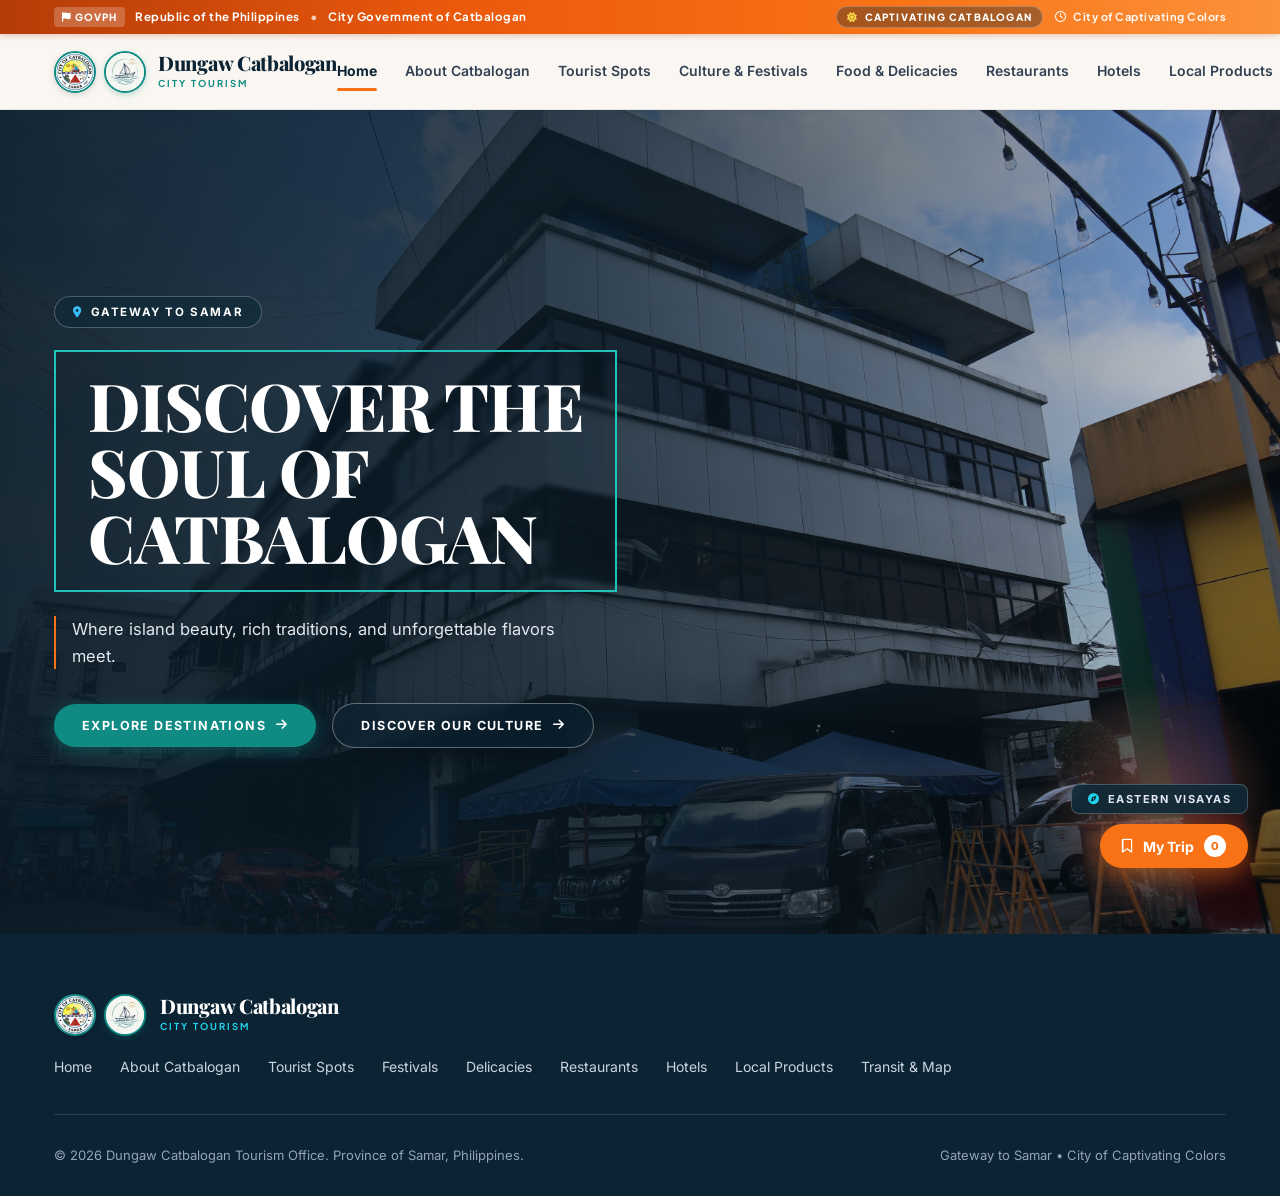
==== index.html @ e68e5f4c "Add vehicle terminals tracking, nearest transportation finder, and transport directory to transit ma" ====
<!DOCTYPE html>
<html lang="en">
<head>
  <meta charset="UTF-8">
  <meta name="viewport" content="width=device-width, initial-scale=1.0">
  <title>Dungaw Catbalogan - Gateway to Samar</title>
  <link rel="preconnect" href="https://fonts.googleapis.com">
  <link rel="preconnect" href="https://fonts.gstatic.com" crossorigin>
  <link href="https://fonts.googleapis.com/css2?family=Playfair+Display:wght@700;800;900&family=Plus+Jakarta+Sans:wght@400;500;600;700;800&family=Inter:wght@400;500;600;700&display=swap" rel="stylesheet">
  <link rel="stylesheet" href="https://cdnjs.cloudflare.com/ajax/libs/font-awesome/6.5.1/css/all.min.css">
  <link rel="stylesheet" href="css/style.css?v=62">
</head>
<body class="home">
    <!-- ========================================================
       0. OFFICIAL LGU TOP BRAND BAR (CAPTIVATING CATBALOGAN)
       ======================================================== -->
  <div class="gov-top-bar">
    <div class="gov-top-left">
      <span class="gov-badge-ph"><i class="fa-solid fa-flag"></i> GOVPH</span>
      <span>Republic of the Philippines</span>
      <span style="opacity: 0.7;">&bull;</span>
      <span>City Government of Catbalogan</span>
    </div>
    <div class="gov-top-right">
      <span class="gov-captivating-tag">
        <i class="fa-solid fa-sun" style="color: #fde047;"></i> Captivating Catbalogan
      </span>
      <span style="font-size: 11px; opacity: 0.95;">
        <i class="fa-regular fa-clock" style="margin-right: 4px;"></i> City of Captivating Colors
      </span>
    </div>
  </div>

  <!-- ========================================================
       1. HEADER WITH DUAL LOGOS
       ======================================================== -->
  <header class="site-header">
    <a href="#home" class="brand-logo-wrap">
      <div class="brand-logos-container">
        <img src="./images/official_logo.jpg" alt="Catbalogan Official Logo" class="brand-official-logo">
        <div class="brand-circle">
          <img src="./images/dungaw_logo.png" alt="Dungaw Catbalogan Logo">
        </div>
      </div>
      <div class="brand-text">
        <span class="brand-title">Dungaw Catbalogan</span>
        <span class="brand-sub">CITY TOURISM</span>
      </div>
    </a>

    <!-- Navigation Menu -->
    <nav class="site-nav" id="siteNav">
      <a href="index.html" class="active">Home</a>
      <a href="about.html">About Catbalogan</a>
      <a href="spots.html">Tourist Spots</a>
      <a href="culture.html">Culture &amp; Festivals</a>
      <a href="food.html">Food &amp; Delicacies</a>
      <a href="restaurants.html">Restaurants</a>
      <a href="hotels.html">Hotels</a>
      <a href="products.html">Local Products</a>
      <a href="transit.html">Transit &amp; Map</a>
    </nav>

    <button class="menu-toggle-btn" id="menuToggleBtn" aria-label="Toggle navigation menu" onclick="toggleMobileNav()">
      <i class="fa-solid fa-bars" id="menuToggleIcon"></i>
      <span class="menu-toggle-label" id="menuToggleText">NAV MENU</span>
    </button>
  </header>

  <!-- ========================================================
       2. HERO SECTION
       ======================================================== -->
  <section id="home" class="hero-section">
    <div class="hero-overlay"></div>

    <div class="hero-content">
      <div class="hero-pill-badge">
        <i class="fa-solid fa-location-dot"></i>
        <span>GATEWAY TO SAMAR</span>
      </div>

      <div class="hero-title-box">
        <h1 class="hero-title">
          DISCOVER THE<br>
          SOUL OF<br>
          CATBALOGAN
        </h1>
      </div>

      <p class="hero-subtitle">
        Where island beauty, rich traditions, and unforgettable flavors meet.
      </p>

      <div class="hero-actions">
        <button class="btn-explore" onclick="exploreCatbalogan()">
          EXPLORE DESTINATIONS <i class="fa-solid fa-arrow-right"></i>
        </button>
        <button class="btn-meet" onclick="discoverCulture()">
          DISCOVER OUR CULTURE <i class="fa-solid fa-arrow-right"></i>
        </button>
      </div>
    </div>
  </section>

  <div class="hero-floating-right">
    <button class="badge-eastern-visayas" onclick="openRegionModal()" title="View location &amp; travel guide">
      <i class="fa-solid fa-compass" style="color: var(--teal-light);"></i> EASTERN VISAYAS
    </button>
    <button class="btn-my-trip" onclick="toggleTripDrawer()">
      <i class="fa-regular fa-bookmark"></i>
      <span>My Trip</span>
      <span class="badge-trip-count" id="tripCountBadge">0</span>
    </button>
  </div>

  <!-- ========================================================
       9. FOOTER
       ======================================================== -->
  <footer class="site-footer">
    <div class="footer-top">
      <div class="footer-brand">
        <div class="brand-logos-container">
          <img src="./images/official_logo.jpg" alt="Catbalogan Official Logo" class="brand-official-logo">
          <div class="brand-circle">
            <img src="./images/dungaw_logo.png" alt="Dungaw Catbalogan Logo">
          </div>
        </div>
        <div class="brand-text">
          <span class="brand-title">Dungaw Catbalogan</span>
          <span class="brand-sub" style="color: #22d3ee;">CITY TOURISM</span>
        </div>
      </div>

      <div class="footer-links">
        <a href="index.html">Home</a>
        <a href="about.html">About Catbalogan</a>
        <a href="spots.html">Tourist Spots</a>
        <a href="culture.html">Festivals</a>
        <a href="food.html">Delicacies</a>
        <a href="restaurants.html">Restaurants</a>
        <a href="hotels.html">Hotels</a>
        <a href="products.html">Local Products</a>
        <a href="transit.html">Transit &amp; Map</a>
      </div>
    </div>

    <div class="footer-bottom">
      <p>&copy; 2026 Dungaw Catbalogan Tourism Office. Province of Samar, Philippines.</p>
      <p>Gateway to Samar &bull; City of Captivating Colors</p>
    </div>
  </footer>

    <!-- ========================================================
       10. INTERACTIVE "MY TRIP" DRAWER
       ======================================================== -->
  <div class="trip-drawer-backdrop" id="tripDrawerBackdrop" onclick="closeTripDrawerOnOutside(event)">
    <div class="trip-drawer" id="tripDrawer">
      <div class="drawer-header">
        <h3><i class="fa-solid fa-bookmark" style="color: var(--teal-primary); margin-right: 8px;"></i>My Trip Planner</h3>
        <button class="drawer-close-btn" aria-label="Close drawer" onclick="toggleTripDrawer()">&times;</button>
      </div>
      <div class="drawer-body">
        <div class="drawer-list-header">
          <p style="font-size: 13.5px; color: #64748b;">Saved items for your Catbalogan trip:</p>
          <button type="button" class="btn-clear-all" id="clearTripsBtn" onclick="clearAllTrips()">Clear All</button>
        </div>
        <div id="savedTripList"></div>

        <form class="drawer-form" id="tripInquiryForm" onsubmit="event.preventDefault(); openOnScreenItinerary();">
          <div class="drawer-field">
            <label for="visitorName">Your Name / Group Name</label>
            <input type="text" id="visitorName" placeholder="e.g. Juan Dela Cruz &amp; Family">
          </div>
          <div class="drawer-field">
            <label for="visitDate">Preferred Travel Date</label>
            <input type="date" id="visitDate">
          </div>
        </form>
      </div>
      <div class="drawer-footer">
        <a href="transit.html" style="display: flex; align-items: center; justify-content: center; gap: 8px; width: 100%; padding: 11px; border-radius: 10px; background: #0f8b84; color: #fff; font-size: 13px; font-weight: 700; text-decoration: none; margin-bottom: 8px;">
          <i class="fa-solid fa-route"></i> Track Route &amp; Vehicles on Map
        </a>
        <button type="button" class="btn-submit-trip" onclick="openOnScreenItinerary()">
          <i class="fa-solid fa-receipt" style="margin-right: 6px;"></i> View &amp; Print My Itinerary
        </button>
      </div>
    </div>
  </div>

  <!-- ========================================================
       11. FESTIVAL SCHEDULE MODAL
       ======================================================== -->
  <div class="modal-backdrop" id="scheduleModal" onclick="if(event.target===this) toggleScheduleModal()">
    <div class="modal-card">
      <div class="drawer-header">
        <h3><i class="fa-solid fa-calendar-days" style="color: var(--teal-primary); margin-right: 8px;"></i>Manaragat Festival Highlights</h3>
        <button class="drawer-close-btn" aria-label="Close modal" onclick="toggleScheduleModal()">&times;</button>
      </div>
      <div class="drawer-body">
        <div class="schedule-item"><strong>Aug 1 &ndash; Aug 10</strong><span>Opening Parade &amp; Trade Fair</span></div>
        <div class="schedule-item"><strong>Aug 15 &ndash; Aug 20</strong><span>Fluvial Procession &amp; Samar Bay Regatta</span></div>
        <div class="schedule-item"><strong>Aug 23</strong><span>Manaragat Grand Street Dance &amp; Showdown</span></div>
        <div class="schedule-item"><strong>Aug 24</strong><span>Feast of St. Bartholomew &amp; Fireworks</span></div>
      </div>
      <div class="drawer-footer">
        <button type="button" class="btn-submit-trip" onclick="addToTrip('Manaragat Festival (August)'); toggleScheduleModal();">
          <i class="fa-solid fa-bookmark" style="margin-right: 6px;"></i> Add Festival to My Trip
        </button>
      </div>
    </div>
  </div>

  <!-- ========================================================
       12. UNIVERSAL DETAIL MODAL (SPOTS, ABOUT, FOOD, PRODUCTS, REGION)
       ======================================================== -->
  <div class="modal-backdrop" id="detailModal" onclick="if(event.target===this) closeDetailModal()">
    <div class="modal-card">
      <div class="drawer-header">
        <h3 id="detailModalTitle">Details</h3>
        <button class="drawer-close-btn" aria-label="Close modal" onclick="closeDetailModal()">&times;</button>
      </div>
      <img id="detailModalImg" class="modal-hero-img" src="" alt="" style="display: none;">
      <div class="drawer-body">
        <span id="detailModalTag" class="section-badge" style="margin-bottom: 6px;"></span>
        <p id="detailModalBody" style="font-size: 14.5px; color: #334155; line-height: 1.7;"></p>
        <div id="detailModalItems" class="modal-items-section" style="display: none;"></div>
        <div class="modal-meta-list" id="detailModalMeta"></div>
      </div>
      <div class="drawer-footer" id="detailModalFooter">
        <button type="button" class="btn-submit-trip" id="detailModalActionBtn"></button>
        <button type="button" class="btn-download-trip" id="detailModalTransitBtn" style="display: none; background: #0c2333; color: #fff;">
          <i class="fa-solid fa-route" style="color: #20c4b7;"></i> How to Ride &amp; Route Map
        </button>
        <button type="button" class="btn-download-trip" id="detailModalStreetViewBtn" style="display: none;">
          <i class="fa-solid fa-street-view" style="color: var(--teal-primary);"></i> Open 360&deg; Street View
        </button>
      </div>
    </div>
  </div>

  <!-- ========================================================
       13. INTERACTIVE MAP + STREET VIEW / 360 EXPLORER
       ======================================================== -->
  <div class="sv-modal" id="streetViewModal" role="dialog" aria-modal="true" aria-label="Map and Street View Explorer">
    <!-- Top Control Bar (Cleanly above map, never overlaps WordPress Admin Bar) -->
    <div class="sv-topbar">
      <div class="sv-topbar-info">
        <div class="sv-info-eyebrow">
          <i class="fa-solid fa-location-dot"></i>
          <span id="svCategoryLabel">CATBALOGAN MAP &amp; STREET VIEW</span>
          <span id="svStepLabel" style="color: #94a3b8;">1 / 11</span>
        </div>
        <div class="sv-info-title" id="svTitle">Catbalogan City</div>
        <div class="sv-info-sub" id="svSubtitle">Interactive Map &amp; Viewpoint Explorer</div>
      </div>

      <!-- View Mode Switcher -->
      <div class="sv-mode-tabs" role="tablist">
        <button type="button" class="sv-mode-btn active" data-mode="split" onclick="svSetMode('split')">
          <i class="fa-solid fa-table-columns"></i> Map + View
        </button>
        <button type="button" class="sv-mode-btn" data-mode="map" onclick="svSetMode('map')">
          <i class="fa-solid fa-map"></i> Map Only
        </button>
        <button type="button" class="sv-mode-btn" data-mode="street" onclick="svSetMode('street')">
          <i class="fa-solid fa-street-view"></i> Google Street View
        </button>
        <button type="button" class="sv-mode-btn" data-mode="photo" onclick="svSetMode('photo')">
          <i class="fa-solid fa-camera-rotate"></i> Photo 360&deg;
        </button>
      </div>

      <div class="sv-top-actions">
        <button type="button" class="sv-hud-btn" id="svMapLayerBtn" onclick="svToggleMapLayer()" title="Switch Road / Satellite">
          <i class="fa-solid fa-layer-group"></i> <span id="svMapLayerLabel">Satellite</span>
        </button>
        <a id="svGoogleMapsLink" href="https://www.google.com/maps/search/?api=1&query=Catbalogan+City+Samar" target="_blank" rel="noopener" class="sv-hud-btn">
          <i class="fa-solid fa-arrow-up-right-from-square" style="color: var(--teal-light);"></i> Open Maps
        </a>
        <button type="button" class="sv-close-btn" aria-label="Close Street View" onclick="closeStreetView()">&times;</button>
      </div>
    </div>

    <!-- Split Stage: Real Interactive Google Map + Interactive Street View / Photo 360 -->
    <div class="sv-stage" id="svStage">
      <!-- Left Pane: Real Google Map with Location Pin -->
      <div class="sv-map-pane">
        <div class="sv-map-badge">
          <i class="fa-solid fa-map-pin" style="color: var(--coral-accent);"></i>
          <span id="svMapPinLabel">Catbalogan Map Pin</span>
        </div>
        <iframe id="svMapFrame" class="sv-iframe" title="Catbalogan Interactive Map" loading="lazy" referrerpolicy="no-referrer-when-downgrade" allowfullscreen></iframe>
      </div>

      <!-- Right Pane: Google Street View OR Interactive Photo 360 -->
      <div class="sv-view-pane">
        <!-- Real Google Street View Embed -->
        <div class="sv-gsv-wrap" id="svGsvWrap">
          <iframe id="svGsvFrame" class="sv-iframe" title="Google Street View" loading="lazy" referrerpolicy="no-referrer-when-downgrade" allowfullscreen></iframe>
        </div>

        <!-- Photo 360 Pinch/Drag/Forward-Back Viewpoint Canvas -->
        <div class="sv-viewport" id="svViewport">
          <img id="svImage" class="sv-canvas-img" src="./images/hero.jpg" alt="Street View Scene">

          <div class="sv-hint-pill">
            <i class="fa-solid fa-hand-pointer"></i> Drag to look &bull; Pinch / scroll to zoom &bull; Forward / Go Back
          </div>

          <div class="sv-ground-nav">
            <div class="sv-road-row">
              <button type="button" class="sv-turn-btn" onclick="svPanBy(140, 0)" title="Turn Left">
                <i class="fa-solid fa-rotate-left"></i>
              </button>
              <button type="button" class="sv-chevron-btn" id="svForwardBtn" onclick="svMoveStep(1)">
                <i class="fa-solid fa-arrow-up"></i> Move Forward
              </button>
              <button type="button" class="sv-turn-btn" onclick="svPanBy(-140, 0)" title="Turn Right">
                <i class="fa-solid fa-rotate-right"></i>
              </button>
            </div>
            <button type="button" class="sv-chevron-btn" id="svBackBtn" onclick="svMoveStep(-1)" style="padding: 7px 16px; font-size: 12px;">
              <i class="fa-solid fa-arrow-down"></i> Go Back (Ha Luyo)
            </button>
          </div>

          <div class="sv-hud-right">
            <div class="sv-compass" onclick="svResetView()" title="Reset heading">
              <div class="sv-compass-needle" id="svCompassNeedle"></div>
            </div>
            <div class="sv-zoom-stack">
              <button type="button" class="sv-zoom-btn" onclick="svZoom(0.35)" title="Zoom In">+</button>
              <button type="button" class="sv-zoom-btn" onclick="svZoom(-0.35)" title="Zoom Out">&minus;</button>
            </div>
            <span class="sv-zoom-readout" id="svZoomReadout">1.0x</span>
          </div>
        </div>
      </div>
    </div>

    <!-- Bottom Connected Waypoint Strip -->
    <div class="sv-strip" id="svThumbStrip"></div>
  </div>

  <!-- Toast Notice -->
  <div class="toast-notice" id="toastNotice"></div>

  <!-- JAVASCRIPT LOGIC -->
  <script src="js/main.js?v=62"></script>
</body>
</html>
---- css/style.css ----
/* ==========================================================
       CSS VARIABLES & RESET (FIGMA EDITORIAL CREAM, TEAL & CORAL)
       ========================================================== */
:root {
  --navy-dark: #0c2333;
  --navy-deep: #081a26;
  --teal-primary: #0f8b84;
  --teal-hover: #0a726c;
  --teal-light: #22d3ee;
  --cyan-border: #20c4b7;
  --coral-accent: #f97316;
  --coral-hover: #ea580c;
  --orange-brand: #ff7800;
  --orange-gradient: linear-gradient(90deg, #b43c08 0%, #ea580c 35%, #f97316 70%, #fb923c 100%);
  --text-dark: #1e293b;
  --text-muted: #64748b;
  --text-light: #f1f5f9;
  --bg-white: #ffffff;
  --bg-cream: #faf7f2;
  --bg-cream-alt: #f3ede3;
  --font-serif: 'Playfair Display', Georgia, serif;
  --font-heading: 'Plus Jakarta Sans', system-ui, -apple-system, sans-serif;
  --font-body: 'Inter', system-ui, -apple-system, sans-serif;
}

* {
  box-sizing: border-box;
  margin: 0;
  padding: 0;
}

html {
  scroll-behavior: smooth;
}

body {
  font-family: var(--font-body);
  color: var(--text-dark);
  background-color: var(--bg-cream);
  line-height: 1.6;
  -webkit-font-smoothing: antialiased;
}

section[id] {
  scroll-margin-top: 76px;
}

a {
  text-decoration: none;
  color: inherit;
  transition: all 0.2s ease;
}

button {
  font-family: inherit;
  cursor: pointer;
  border: none;
  outline: none;
  transition: all 0.2s ease;
}

@keyframes fadeIn {
  from {
    opacity: 0;
  }

  to {
    opacity: 1;
  }
}

@keyframes slideInRight {
  from {
    transform: translateX(100%);
  }

  to {
    transform: translateX(0);
  }
}

/* ==========================================================
       0. OFFICIAL LGU GOVPH TOP BRAND BAR
       ========================================================== */
.gov-top-bar {
  background: linear-gradient(90deg, #b43c08 0%, #ea580c 35%, #f97316 70%, #fb923c 100%);
  color: #ffffff;
  padding: 6px 54px;
  display: flex;
  align-items: center;
  justify-content: space-between;
  font-family: var(--font-heading);
  font-size: 11.5px;
  font-weight: 700;
  letter-spacing: 0.5px;
  box-shadow: 0 2px 6px rgba(180, 60, 8, 0.25);
  position: relative;
  z-index: 1001;
}

.gov-top-left {
  display: flex;
  align-items: center;
  gap: 10px;
}

.gov-badge-ph {
  background: rgba(255, 255, 255, 0.22);
  padding: 2px 8px;
  border-radius: 4px;
  font-size: 10px;
  font-weight: 800;
  letter-spacing: 1px;
}

.gov-top-right {
  display: flex;
  align-items: center;
  gap: 12px;
}

.gov-captivating-tag {
  background: rgba(12, 35, 51, 0.35);
  border: 1px solid rgba(255, 255, 255, 0.25);
  padding: 2px 10px;
  border-radius: 20px;
  color: #fff;
  font-weight: 800;
  letter-spacing: 1.2px;
  font-size: 10px;
  text-transform: uppercase;
  display: inline-flex;
  align-items: center;
  gap: 6px;
}

@media (max-width: 768px) {
  .gov-top-bar {
    padding: 6px 16px;
    font-size: 10px;
  }

  .gov-top-right {
    display: none;
  }
}

/* ==========================================================
       1. NAVBAR
       ========================================================== */
.site-header {
  position: sticky;
  top: 0;
  z-index: 1000;
  background: rgba(250, 247, 242, 0.94);
  backdrop-filter: blur(12px);
  -webkit-backdrop-filter: blur(12px);
  height: 76px;
  display: flex;
  align-items: center;
  justify-content: space-between;
  padding: 0 54px;
  border-bottom: 1px solid rgba(12, 35, 51, 0.08);
  box-shadow: 0 1px 3px rgba(0, 0, 0, 0.04);
}

.brand-logo-wrap {
  display: flex;
  align-items: center;
  gap: 12px;
  flex-shrink: 0;
}

.brand-logos-container {
  display: flex;
  align-items: center;
  gap: 8px;
}

.brand-official-logo {
  width: 42px;
  height: 42px;
  border-radius: 50%;
  object-fit: cover;
  border: 2px solid var(--teal-primary);
  box-shadow: 0 2px 6px rgba(0, 0, 0, 0.15);
  background: #ffffff;
}

.brand-circle {
  width: 42px;
  height: 42px;
  border-radius: 50%;
  background: #f7f6f2;
  display: flex;
  align-items: center;
  justify-content: center;
  flex-shrink: 0;
  box-shadow: 0 2px 6px rgba(0, 135, 121, 0.25);
  border: 2px solid var(--teal-primary);
  overflow: hidden;
}

.brand-circle img,
.brand-circle svg {
  width: 100%;
  height: 100%;
  object-fit: cover;
  display: block;
}

.brand-text {
  display: flex;
  flex-direction: column;
}

.brand-title {
  font-family: var(--font-serif);
  font-size: 20px;
  font-weight: 800;
  color: var(--navy-dark);
  line-height: 1.1;
  letter-spacing: -0.3px;
  white-space: nowrap;
}

.brand-sub {
  font-family: var(--font-heading);
  font-size: 9.5px;
  font-weight: 700;
  color: var(--teal-primary);
  letter-spacing: 2px;
  text-transform: uppercase;
  margin-top: 2px;
  white-space: nowrap;
}

.site-nav {
  display: flex;
  align-items: center;
  gap: 28px;
}

.site-nav a {
  font-size: 14px;
  font-weight: 600;
  color: #334155;
  padding: 24px 0;
  position: relative;
  white-space: nowrap;
}

.site-nav a:hover {
  color: var(--coral-accent);
}

.site-nav a.active {
  color: var(--navy-dark);
  font-weight: 700;
}

.site-nav a.active::after {
  content: '';
  position: absolute;
  bottom: 16px;
  left: 0;
  right: 0;
  height: 2.5px;
  background: var(--coral-accent);
  border-radius: 2px;
}

body.admin-bar .site-header {
  top: 32px;
}

@media (max-width: 782px) {
  body.admin-bar .site-header {
    top: 46px;
  }
}

.menu-toggle-btn {
  display: none;
  background: rgba(255, 255, 255, 0.16);
  border: 1.5px solid rgba(255, 255, 255, 0.45);
  color: #ffffff;
  padding: 6px 12px;
  border-radius: 24px;
  font-size: 11.5px;
  font-weight: 800;
  letter-spacing: 0.04em;
  cursor: pointer;
  align-items: center;
  gap: 6px;
  transition: all 0.22s ease;
  backdrop-filter: blur(8px);
  -webkit-backdrop-filter: blur(8px);
  box-shadow: 0 2px 8px rgba(0, 0, 0, 0.15);
  user-select: none;
  flex-shrink: 0;
  white-space: nowrap;
}

.menu-toggle-btn:hover,
.menu-toggle-btn:focus-visible {
  background: var(--teal-primary, #0f8b84);
  border-color: var(--teal-primary, #0f8b84);
  color: #ffffff;
  transform: translateY(-1px);
}

.menu-toggle-btn i {
  font-size: 12.5px;
  line-height: 1;
  transition: transform 0.2s ease;
}

.menu-toggle-label {
  font-family: var(--font-heading, 'Plus Jakarta Sans', sans-serif);
  font-size: 10px;
  font-weight: 800;
  letter-spacing: 0.06em;
  text-transform: uppercase;
  display: inline-block;
  line-height: 1;
  white-space: nowrap;
}

/* Light header variations */
.site-header.scrolled .menu-toggle-btn,
body.subpage .site-header .menu-toggle-btn {
  background: #f1f5f9;
  border-color: #cbd5e1;
  color: #0c2333;
}

.site-header.scrolled .menu-toggle-btn:hover,
body.subpage .site-header .menu-toggle-btn:hover {
  background: var(--teal-primary, #0f8b84);
  border-color: var(--teal-primary, #0f8b84);
  color: #ffffff;
}

/* When mobile navigation is open */
.menu-toggle-btn.active {
  background: #ea580c !important;
  border-color: #ea580c !important;
  color: #ffffff !important;
}

/* ==========================================================
       2. HERO SECTION
       ========================================================== */
.hero-section {
  position: relative;
  min-height: calc(100vh - 76px);
  display: flex;
  align-items: center;
  background: #091a24 url('../images/city_hall.jpg') center 40%/cover no-repeat;
  overflow: hidden;
  padding: 60px 54px;
}

.hero-overlay {
  position: absolute;
  inset: 0;
  background: linear-gradient(90deg,
      rgba(8, 25, 36, 0.92) 0%,
      rgba(8, 25, 36, 0.76) 45%,
      rgba(8, 25, 36, 0.40) 80%,
      rgba(8, 25, 36, 0.20) 100%);
  z-index: 1;
}

.hero-content {
  position: relative;
  z-index: 2;
  max-width: 720px;
}

.hero-pill-badge {
  display: inline-flex;
  align-items: center;
  gap: 8px;
  background: rgba(14, 42, 56, 0.65);
  backdrop-filter: blur(8px);
  border: 1.2px solid rgba(255, 255, 255, 0.25);
  border-radius: 30px;
  padding: 6px 18px;
  color: #ffffff;
  font-size: 11.5px;
  font-weight: 700;
  letter-spacing: 1.6px;
  text-transform: uppercase;
  margin-bottom: 22px;
}

.hero-pill-badge i {
  font-size: 11px;
  color: #38bdf8;
}

.hero-title-box {
  border: 2px solid var(--cyan-border);
  padding: 20px 32px;
  display: inline-block;
  margin-bottom: 24px;
  background: rgba(8, 25, 36, 0.18);
  backdrop-filter: blur(2px);
}

.hero-title {
  font-family: var(--font-serif);
  font-size: 66px;
  font-weight: 800;
  color: #ffffff;
  line-height: 1.0;
  letter-spacing: -0.5px;
  text-transform: uppercase;
}

.hero-subtitle {
  font-size: 16.5px;
  color: #e2e8f0;
  max-width: 540px;
  line-height: 1.6;
  margin-bottom: 34px;
  border-left: 2.5px solid var(--coral-accent);
  padding-left: 16px;
}

.hero-actions {
  display: flex;
  align-items: center;
  gap: 16px;
  flex-wrap: wrap;
}

.btn-explore {
  background: var(--teal-primary);
  color: #ffffff;
  padding: 14px 28px;
  border-radius: 30px;
  font-size: 12.5px;
  font-weight: 700;
  letter-spacing: 1.4px;
  text-transform: uppercase;
  display: inline-flex;
  align-items: center;
  gap: 10px;
  box-shadow: 0 4px 16px rgba(15, 139, 132, 0.45);
}

.btn-explore:hover {
  background: var(--teal-hover);
  transform: translateY(-2px);
  box-shadow: 0 6px 20px rgba(15, 139, 132, 0.55);
}

.btn-meet {
  background: rgba(12, 35, 51, 0.55);
  backdrop-filter: blur(8px);
  border: 1.2px solid rgba(255, 255, 255, 0.35);
  color: #ffffff;
  padding: 14px 28px;
  border-radius: 30px;
  font-size: 12.5px;
  font-weight: 700;
  letter-spacing: 1.4px;
  text-transform: uppercase;
  display: inline-flex;
  align-items: center;
  gap: 10px;
  box-shadow: 0 4px 14px rgba(0, 0, 0, 0.2);
}

.btn-meet:hover {
  background: rgba(12, 35, 51, 0.85);
  border-color: #ffffff;
  transform: translateY(-2px);
}

.hero-floating-right {
  position: fixed;
  bottom: 32px;
  right: 32px;
  z-index: 900;
  display: flex;
  flex-direction: column;
  align-items: flex-end;
  gap: 10px;
}

.hero-floating-right::before {
  content: '';
  position: absolute;
  width: 240px;
  height: 240px;
  right: -30px;
  bottom: -50px;
  border-radius: 50%;
  background: radial-gradient(circle, rgba(229, 124, 103, 0.38) 0%, rgba(229, 124, 103, 0) 70%);
  pointer-events: none;
  z-index: -1;
}

.badge-eastern-visayas {
  background: rgba(14, 42, 56, 0.85);
  backdrop-filter: blur(8px);
  border: 1px solid rgba(255, 255, 255, 0.22);
  padding: 7px 16px;
  border-radius: 8px;
  color: #e2e8f0;
  font-size: 11px;
  font-weight: 700;
  letter-spacing: 1.5px;
  text-transform: uppercase;
  display: inline-flex;
  align-items: center;
  gap: 7px;
}

.badge-eastern-visayas:hover {
  background: rgba(14, 42, 56, 0.98);
  border-color: var(--teal-light);
  color: #ffffff;
}

.btn-my-trip {
  background: var(--coral-accent);
  color: #ffffff;
  padding: 11px 22px;
  border-radius: 30px;
  font-size: 14px;
  font-weight: 700;
  display: inline-flex;
  align-items: center;
  gap: 10px;
  box-shadow: 0 8px 24px rgba(249, 115, 22, 0.45);
}

.btn-my-trip:hover {
  background: var(--coral-hover);
  transform: translateY(-2px);
  box-shadow: 0 10px 28px rgba(234, 88, 12, 0.55);
}

.badge-trip-count {
  width: 22px;
  height: 22px;
  border-radius: 50%;
  background: #ffffff;
  color: var(--coral-accent);
  display: flex;
  align-items: center;
  justify-content: center;
  font-size: 11px;
  font-weight: 800;
}

/* ==========================================================
       3. SECTIONS CONTENT
       ========================================================== */
.content-section {
  padding: 90px 54px;
  max-width: 1280px;
  margin: 0 auto;
}

.section-band {
  background: var(--bg-cream-alt);
  width: 100%;
}

.section-badge {
  display: inline-block;
  font-size: 11px;
  font-weight: 800;
  color: var(--coral-accent);
  letter-spacing: 2px;
  text-transform: uppercase;
  margin-bottom: 8px;
}

.section-title {
  font-family: var(--font-serif);
  font-size: 40px;
  font-weight: 800;
  color: var(--navy-dark);
  letter-spacing: -0.5px;
  line-height: 1.15;
  margin-bottom: 14px;
}

.section-subtitle {
  font-size: 16px;
  color: var(--text-muted);
  max-width: 680px;
  line-height: 1.6;
  margin-bottom: 40px;
}

.about-cards-grid {
  display: grid;
  grid-template-columns: repeat(3, 1fr);
  gap: 28px;
}

.feature-card {
  background: #ffffff;
  border: 1px solid #e2e8f0;
  border-radius: 16px;
  padding: 32px 28px;
  transition: all 0.25s ease;
  box-shadow: 0 1px 3px rgba(0, 0, 0, 0.04);
  display: flex;
  flex-direction: column;
  justify-content: space-between;
}

.feature-card:hover {
  transform: translateY(-4px);
  box-shadow: 0 12px 28px rgba(0, 0, 0, 0.08);
  border-color: var(--teal-primary);
}

.feature-icon-box {
  width: 52px;
  height: 52px;
  border-radius: 12px;
  background: #e6f6f4;
  color: var(--teal-primary);
  display: flex;
  align-items: center;
  justify-content: center;
  font-size: 22px;
  margin-bottom: 20px;
}

.feature-card h3 {
  font-family: var(--font-heading);
  font-size: 20px;
  font-weight: 700;
  color: var(--navy-dark);
  margin-bottom: 12px;
}

.feature-card p {
  font-size: 14px;
  color: var(--text-muted);
  line-height: 1.6;
  margin-bottom: 20px;
}

.btn-card-link {
  background: transparent;
  color: var(--teal-primary);
  font-size: 13.5px;
  font-weight: 700;
  display: inline-flex;
  align-items: center;
  gap: 7px;
  padding: 0;
  width: fit-content;
}

.btn-card-link:hover {
  color: var(--navy-dark);
  gap: 10px;
}

/* Spots Filter & Search Toolbar */
.spots-toolbar {
  display: flex;
  align-items: center;
  justify-content: space-between;
  flex-wrap: wrap;
  gap: 16px;
  margin-bottom: 36px;
}

.spots-filter-bar {
  display: flex;
  gap: 10px;
  flex-wrap: wrap;
}

.filter-btn {
  padding: 8px 20px;
  border-radius: 30px;
  font-size: 13.5px;
  font-weight: 600;
  border: 1.5px solid #cbd5e1;
  background: #ffffff;
  color: #475569;
}

.filter-btn.active,
.filter-btn:hover {
  background: var(--teal-primary);
  color: #ffffff;
  border-color: var(--teal-primary);
}

.spots-search-wrap {
  position: relative;
  width: 260px;
  max-width: 100%;
}

.spots-search-wrap i {
  position: absolute;
  left: 14px;
  top: 50%;
  transform: translateY(-50%);
  color: #94a3b8;
  font-size: 13px;
}

.spots-search-input {
  width: 100%;
  padding: 9px 14px 9px 38px;
  border: 1.5px solid #cbd5e1;
  border-radius: 30px;
  font-family: inherit;
  font-size: 13.5px;
  background: #ffffff;
  outline: none;
}

.spots-search-input:focus {
  border-color: var(--teal-primary);
}

.spots-grid {
  display: grid;
  grid-template-columns: repeat(3, 1fr);
  gap: 28px;
}

.spot-card {
  background: #ffffff;
  border-radius: 14px;
  overflow: hidden;
  border: 1px solid #e2e8f0;
  box-shadow: 0 1px 3px rgba(0, 0, 0, 0.04);
  transition: all 0.25s ease;
  display: flex;
  flex-direction: column;
}

.spot-card:hover {
  transform: translateY(-4px);
  box-shadow: 0 12px 28px rgba(0, 0, 0, 0.08);
}

.spot-img-wrap {
  height: 210px;
  position: relative;
  overflow: hidden;
  background: #e2e8f0;
  cursor: pointer;
}

.spot-img-wrap img {
  width: 100%;
  height: 100%;
  object-fit: cover;
  transition: transform 0.4s ease;
  display: block;
}

.spot-card:hover .spot-img-wrap img {
  transform: scale(1.05);
}

.spot-tag {
  position: absolute;
  top: 14px;
  left: 14px;
  background: var(--teal-primary);
  color: #ffffff;
  padding: 4px 12px;
  border-radius: 14px;
  font-size: 11px;
  font-weight: 700;
}

.spot-body {
  padding: 22px;
  flex: 1;
  display: flex;
  flex-direction: column;
  justify-content: space-between;
}

.spot-title {
  font-family: var(--font-heading);
  font-size: 19px;
  font-weight: 800;
  color: var(--navy-dark);
  margin-bottom: 8px;
  cursor: pointer;
}

.spot-title:hover {
  color: var(--teal-primary);
}

.spot-loc-tag {
  font-size: 11.5px;
  font-weight: 700;
  color: #ea580c;
  display: inline-flex;
  align-items: center;
  gap: 5px;
  margin-bottom: 6px;
  letter-spacing: 0.1px;
}

.spot-desc {
  font-size: 13.5px;
  color: var(--text-muted);
  line-height: 1.6;
  margin-bottom: 20px;
}

.spot-actions {
  display: flex;
  align-items: center;
  justify-content: space-between;
  gap: 10px;
  flex-wrap: wrap;
}

.btn-add-trip {
  background: #f1f5f9;
  color: var(--navy-dark);
  border-radius: 20px;
  padding: 8px 16px;
  font-size: 12.5px;
  font-weight: 700;
  display: inline-flex;
  align-items: center;
  gap: 6px;
}

.btn-add-trip:hover,
.btn-add-trip.added {
  background: var(--teal-primary);
  color: #ffffff;
}

.btn-view-details {
  background: transparent;
  color: var(--teal-primary);
  font-size: 12.5px;
  font-weight: 700;
  padding: 6px 4px;
  display: inline-flex;
  align-items: center;
  gap: 5px;
}

.btn-view-details:hover {
  color: var(--navy-dark);
}

.btn-spot-360 {
  background: rgba(15, 139, 132, 0.08);
  color: var(--teal-primary);
  border: 1px solid rgba(15, 139, 132, 0.25);
  border-radius: 20px;
  padding: 7px 13px;
  font-size: 12px;
  font-weight: 700;
  display: inline-flex;
  align-items: center;
  gap: 5px;
  cursor: pointer;
  transition: all 0.2s ease;
}

.btn-spot-360:hover {
  background: var(--teal-primary);
  color: #ffffff;
  border-color: var(--teal-primary);
  transform: translateY(-1px);
}

.festival-banner {
  background: linear-gradient(135deg, var(--navy-dark) 0%, #0e3b4a 100%);
  border-radius: 20px;
  padding: 54px;
  color: #ffffff;
  display: grid;
  grid-template-columns: 1.2fr 1fr;
  gap: 40px;
  align-items: center;
}

.fest-tag {
  background: var(--coral-accent);
  color: #ffffff;
  font-size: 11px;
  font-weight: 800;
  padding: 5px 14px;
  border-radius: 20px;
  display: inline-block;
  margin-bottom: 14px;
  text-transform: uppercase;
  letter-spacing: 1px;
}

.fest-title {
  font-family: var(--font-serif);
  font-size: 38px;
  font-weight: 800;
  line-height: 1.15;
  margin-bottom: 14px;
}

.fest-desc {
  font-size: 15px;
  color: #cbd5e1;
  line-height: 1.7;
  margin-bottom: 24px;
}

.festival-img-frame {
  border-radius: 14px;
  overflow: hidden;
  box-shadow: 0 14px 30px rgba(0, 0, 0, 0.3);
  height: 300px;
  background: #0c2333;
}

.festival-img-frame img {
  width: 100%;
  height: 100%;
  object-fit: cover;
  display: block;
}

/* ==========================================================
   CATBALOGAN FESTIVALS & CELEBRATIONS CALENDAR GRID
   ========================================================== */
.festivals-intro {
  margin-bottom: 24px;
}

.festivals-grid {
  display: grid;
  grid-template-columns: repeat(3, 1fr);
  gap: 28px;
  margin-top: 28px;
}

.fest-card {
  background: #ffffff;
  border: 1px solid #e2e8f0;
  border-radius: 18px;
  overflow: hidden;
  display: flex;
  flex-direction: column;
  box-shadow: 0 4px 18px rgba(12, 35, 51, 0.05);
  transition: transform 0.25s ease, box-shadow 0.25s ease, border-color 0.25s ease;
}

.fest-card:hover {
  transform: translateY(-5px);
  box-shadow: 0 14px 30px rgba(12, 35, 51, 0.1);
  border-color: #cbd5e1;
}

.fest-card-media {
  position: relative;
  width: 100%;
  height: 230px;
  overflow: hidden;
  background: #0c2333;
}

.fest-card-media img {
  width: 100%;
  height: 100%;
  object-fit: cover;
  display: block;
  transition: transform 0.4s ease;
}

.fest-card:hover .fest-card-media img {
  transform: scale(1.05);
}

.fest-media-badge {
  position: absolute;
  bottom: 12px;
  left: 14px;
  background: rgba(15, 23, 42, 0.78);
  backdrop-filter: blur(6px);
  -webkit-backdrop-filter: blur(6px);
  color: #ffffff;
  font-size: 12px;
  font-weight: 700;
  padding: 5px 12px;
  border-radius: 20px;
  display: inline-flex;
  align-items: center;
  gap: 6px;
  box-shadow: 0 2px 8px rgba(0, 0, 0, 0.28);
  letter-spacing: 0.2px;
}

.fest-card-body {
  padding: 24px 22px 20px;
  display: flex;
  flex-direction: column;
  flex-grow: 1;
}

.fest-card-title {
  font-family: var(--font-heading);
  font-size: 21px;
  font-weight: 800;
  color: #0c2333;
  margin: 0 0 12px;
  line-height: 1.25;
  letter-spacing: -0.2px;
}

.fest-card-text {
  font-size: 13.5px;
  line-height: 1.65;
  color: #475569;
  margin: 0 0 20px;
  flex-grow: 1;
}

.fest-card-footer {
  display: flex;
  align-items: center;
  justify-content: space-between;
  gap: 10px;
  padding-top: 14px;
  border-top: 1px solid #f1f5f9;
  margin-top: auto;
}

.fest-card-date {
  display: inline-flex;
  align-items: center;
  gap: 6px;
  font-size: 12.5px;
  font-weight: 700;
  color: #ea580c;
}

.btn-fest-save {
  background: #f8fafc;
  border: 1px solid #e2e8f0;
  border-radius: 8px;
  padding: 6px 12px;
  font-size: 12px;
  font-weight: 700;
  color: #0f8b84;
  cursor: pointer;
  display: inline-flex;
  align-items: center;
  gap: 5px;
  transition: all 0.2s ease;
}

.btn-fest-save:hover {
  background: #0f8b84;
  color: #ffffff;
  border-color: #0f8b84;
}

@media (max-width: 1024px) {
  .festivals-grid {
    grid-template-columns: repeat(2, 1fr);
    gap: 22px;
  }
}

@media (max-width: 680px) {
  .festivals-grid {
    grid-template-columns: 1fr;
    gap: 20px;
  }
  .fest-card-media {
    height: 200px;
  }
}

/* ==========================================================
   FOOD & DELICACIES GRID & CARD STYLES
   ========================================================== */
.food-grid {
  display: grid;
  grid-template-columns: repeat(3, 1fr);
  gap: 26px;
  margin-top: 26px;
}

.food-card {
  background: #ffffff;
  border: 1px solid #e2e8f0;
  border-radius: 18px;
  overflow: hidden;
  transition: transform 0.25s ease, box-shadow 0.25s ease, border-color 0.25s ease;
  display: flex;
  flex-direction: column;
  box-shadow: 0 4px 18px rgba(12, 35, 51, 0.05);
}

.food-card:hover {
  transform: translateY(-4px);
  box-shadow: 0 14px 28px rgba(12, 35, 51, 0.09);
  border-color: #cbd5e1;
}

.food-img-wrap {
  position: relative;
  width: 100%;
  height: 210px;
  overflow: hidden;
  background: #0c2333;
  cursor: pointer;
}

.food-img {
  height: 100%;
  width: 100%;
  object-fit: cover;
  display: block;
  background: #e2e8f0;
  cursor: pointer;
  transition: transform 0.35s ease;
}

.food-card:hover .food-img {
  transform: scale(1.05);
}

.food-media-badge {
  position: absolute;
  bottom: 12px;
  left: 14px;
  background: rgba(15, 23, 42, 0.78);
  backdrop-filter: blur(6px);
  -webkit-backdrop-filter: blur(6px);
  color: #ffffff;
  font-size: 11.5px;
  font-weight: 700;
  padding: 4px 11px;
  border-radius: 20px;
  display: inline-flex;
  align-items: center;
  gap: 5px;
  box-shadow: 0 2px 6px rgba(0, 0, 0, 0.25);
}

.food-info {
  padding: 22px 20px 18px;
  flex: 1;
  display: flex;
  flex-direction: column;
  justify-content: space-between;
}

.food-name {
  font-family: var(--font-heading);
  font-size: 20px;
  font-weight: 800;
  color: var(--navy-dark);
  margin: 0 0 10px;
  line-height: 1.25;
  letter-spacing: -0.2px;
}

.food-desc {
  font-size: 13.5px;
  color: #475569;
  line-height: 1.62;
  margin: 0 0 18px;
  flex-grow: 1;
}

.food-footer {
  display: flex;
  align-items: center;
  justify-content: space-between;
  gap: 10px;
  padding-top: 14px;
  border-top: 1px solid #f1f5f9;
  margin-top: auto;
}

.food-pill-tag {
  display: inline-flex;
  align-items: center;
  gap: 6px;
  background: #fff7ed;
  color: #ea580c;
  border: 1px solid #ffedd5;
  padding: 4px 10px;
  border-radius: 20px;
  font-size: 12px;
  font-weight: 700;
}

.btn-food-save {
  background: #f8fafc;
  border: 1px solid #e2e8f0;
  border-radius: 8px;
  padding: 6px 12px;
  font-size: 12px;
  font-weight: 700;
  color: #0f8b84;
  cursor: pointer;
  display: inline-flex;
  align-items: center;
  gap: 5px;
  transition: all 0.2s ease;
}

.btn-food-save:hover {
  background: #0f8b84;
  color: #ffffff;
  border-color: #0f8b84;
}

@media (max-width: 1024px) {
  .food-grid {
    grid-template-columns: repeat(2, 1fr);
    gap: 20px;
  }
}

@media (max-width: 640px) {
  .food-grid {
    grid-template-columns: 1fr;
    gap: 18px;
  }
  .food-img-wrap {
    height: 190px;
  }
}

/* ========================================================
   DOT ACCREDITED RESTAURANTS SECTION
   ======================================================== */
.resto-section-wrap {
  padding: 64px 0 72px;
  background: #fbfbfd;
  border-top: 1px solid rgba(12, 35, 51, 0.06);
}

.resto-container {
  max-width: 1240px;
  margin: 0 auto;
  padding: 0 24px;
}

.resto-header-wrap {
  text-align: center;
  margin-bottom: 40px;
}

.resto-section-title {
  font-family: var(--font-heading);
  font-size: 30px;
  font-weight: 800;
  color: #ea580c;
  display: inline-flex;
  align-items: center;
  justify-content: center;
  gap: 12px;
  text-transform: uppercase;
  letter-spacing: 0.5px;
  margin: 0;
}

.resto-section-title i {
  color: #ea580c;
  font-size: 26px;
}

.resto-title-line {
  width: 70px;
  height: 3.5px;
  background: #ea580c;
  border-radius: 4px;
  margin: 12px auto 16px;
}

.resto-section-subtitle {
  font-size: 15.5px;
  color: #64748b;
  max-width: 680px;
  margin: 0 auto;
  line-height: 1.6;
}

.resto-grid {
  display: grid;
  grid-template-columns: repeat(3, 1fr);
  gap: 30px;
}

.resto-card {
  background: #ffffff;
  border-radius: 20px;
  overflow: hidden;
  box-shadow: 0 6px 24px rgba(12, 35, 51, 0.06);
  border: 1px solid #f1f5f9;
  display: flex;
  flex-direction: column;
  transition: transform 0.28s cubic-bezier(0.16, 1, 0.3, 1), box-shadow 0.28s ease;
}

.resto-card:hover {
  transform: translateY(-6px);
  box-shadow: 0 16px 36px rgba(12, 35, 51, 0.12);
}

.resto-img-wrap {
  width: 100%;
  height: 185px;
  background: #ffffff;
  display: flex;
  align-items: center;
  justify-content: center;
  overflow: hidden;
  position: relative;
  border-bottom: 1px solid #f1f5f9;
  text-decoration: none;
  cursor: pointer;
}

.resto-img {
  width: 100%;
  height: 100%;
  object-fit: cover;
  transition: transform 0.35s ease;
}

.resto-card:hover .resto-img,
.resto-img-wrap:hover .resto-img {
  transform: scale(1.04);
}

.resto-badge-fb {
  position: absolute;
  top: 10px;
  right: 10px;
  background: rgba(12, 35, 51, 0.78);
  backdrop-filter: blur(4px);
  color: #ffffff;
  font-size: 11px;
  font-weight: 700;
  padding: 4px 11px;
  border-radius: 50px;
  display: inline-flex;
  align-items: center;
  gap: 5px;
  transition: all 0.25s ease;
  z-index: 2;
  box-shadow: 0 2px 8px rgba(0,0,0,0.18);
}

.resto-card:hover .resto-badge-fb,
.resto-img-wrap:hover .resto-badge-fb {
  background: #1877f2;
  transform: translateY(-1px);
  box-shadow: 0 4px 12px rgba(24, 119, 242, 0.35);
}

.resto-body {
  padding: 24px;
  display: flex;
  flex-direction: column;
  flex-grow: 1;
}

.resto-name {
  font-family: var(--font-heading);
  font-size: 19px;
  font-weight: 800;
  color: #0c2333;
  margin: 0 0 12px;
  line-height: 1.35;
}

.resto-name a {
  color: inherit;
  text-decoration: none;
  transition: color 0.2s ease;
}

.resto-name a:hover {
  color: #e65100;
}

.resto-meta-row {
  display: flex;
  align-items: flex-start;
  gap: 10px;
  font-size: 13px;
  color: #64748b;
  margin-bottom: 8px;
  line-height: 1.45;
}

.resto-meta-row i {
  color: #94a3b8;
  font-size: 13px;
  margin-top: 3px;
  flex-shrink: 0;
}

.resto-phone-link {
  color: inherit;
  text-decoration: none;
  transition: color 0.2s ease;
}

.resto-phone-link:hover {
  color: #e65100;
  text-decoration: underline;
}

.resto-loc-link {
  color: inherit;
  text-decoration: none;
  display: inline-flex;
  align-items: center;
  flex-wrap: wrap;
  gap: 6px;
  transition: color 0.2s ease;
}

.resto-loc-link:hover {
  color: #0f8b84;
}

.resto-map-chip {
  display: inline-flex;
  align-items: center;
  gap: 4px;
  background: #e0f2fe;
  color: #0284c7;
  font-size: 10px;
  font-weight: 700;
  padding: 2px 7px;
  border-radius: 4px;
  border: 1px solid rgba(2, 132, 199, 0.2);
  transition: all 0.2s ease;
}

.resto-loc-link:hover .resto-map-chip {
  background: #0284c7;
  color: #ffffff;
}

.resto-desc {
  font-size: 13.5px;
  color: #475569;
  line-height: 1.6;
  margin: 12px 0 20px;
  flex-grow: 1;
}

.resto-actions {
  display: flex;
  align-items: center;
  gap: 8px;
  flex-wrap: wrap;
  margin-top: auto;
  padding-top: 16px;
  border-top: 1px solid #f8fafc;
}

.btn-resto-message {
  background: #e65100;
  color: #ffffff !important;
  padding: 8px 15px;
  border-radius: 50px;
  font-size: 12px;
  font-weight: 700;
  text-decoration: none;
  display: inline-flex;
  align-items: center;
  gap: 6px;
  box-shadow: 0 3px 10px rgba(230, 81, 0, 0.25);
  transition: background 0.2s ease, transform 0.2s ease;
  border: none;
  cursor: pointer;
}

.btn-resto-message:hover {
  background: #d84315;
  transform: translateY(-1px);
  box-shadow: 0 5px 14px rgba(230, 81, 0, 0.35);
}

.btn-resto-route {
  background: #0f8b84;
  color: #ffffff !important;
  padding: 8px 14px;
  border-radius: 50px;
  font-size: 12px;
  font-weight: 700;
  text-decoration: none;
  display: inline-flex;
  align-items: center;
  gap: 5px;
  box-shadow: 0 3px 10px rgba(15, 139, 132, 0.25);
  transition: background 0.2s ease, transform 0.2s ease;
  border: none;
  cursor: pointer;
}

.btn-resto-route:hover {
  background: #096a64;
  transform: translateY(-1px);
  box-shadow: 0 5px 14px rgba(15, 139, 132, 0.35);
}

.btn-resto-360 {
  background: rgba(12, 35, 51, 0.06);
  color: #0c2333;
  border: 1px solid rgba(12, 35, 51, 0.2);
  border-radius: 50px;
  padding: 7px 12px;
  font-size: 12px;
  font-weight: 700;
  display: inline-flex;
  align-items: center;
  gap: 5px;
  cursor: pointer;
  transition: all 0.2s ease;
}

.btn-resto-360:hover {
  background: #0c2333;
  color: #ffffff;
  border-color: #0c2333;
  transform: translateY(-1px);
}

.btn-resto-save {
  background: #f8fafc;
  color: #0f8b84;
  border: 1px solid #e2e8f0;
  border-radius: 50px;
  padding: 7px 12px;
  font-size: 12px;
  font-weight: 700;
  cursor: pointer;
  margin-left: auto;
  display: inline-flex;
  align-items: center;
  gap: 5px;
  transition: all 0.2s ease;
}

.btn-resto-save:hover {
  background: #0f8b84;
  color: #ffffff;
  border-color: #0f8b84;
}

.map-pin-badge.pin-dining {
  background: #ea580c !important;
  color: #ffffff !important;
  border-color: #ffffff !important;
  box-shadow: 0 2px 8px rgba(234, 88, 12, 0.45) !important;
}

.map-pin-badge.pin-hotel {
  background: #0284c7 !important;
  color: #ffffff !important;
  border-color: #ffffff !important;
  box-shadow: 0 2px 8px rgba(2, 132, 199, 0.45) !important;
}

.resto-filter-btn.active,
.resto-filter-btn:hover {
  background: #ea580c !important;
  color: #ffffff !important;
  border-color: #ea580c !important;
}

.hotel-filter-btn.active,
.hotel-filter-btn:hover {
  background: #0f8b84 !important;
  color: #ffffff !important;
  border-color: #0f8b84 !important;
}

.hotel-section-wrap {
  background: linear-gradient(180deg, #f8fafc 0%, #f1f5f9 100%);
  padding: 85px 0 100px;
  border-top: 1px solid #e2e8f0;
}

.hotel-room-row {
  display: flex;
  align-items: center;
  gap: 8px;
  font-size: 13px;
  font-weight: 700;
  color: #0f8b84;
  margin-bottom: 8px;
}

.hotel-room-row i {
  font-size: 13px;
  color: #0f8b84;
}

.spots-hotel-jump-wrap {
  margin: 0 auto 32px;
  display: flex;
  justify-content: center;
}

.spots-hotel-jump-btn {
  display: inline-flex;
  align-items: center;
  gap: 8px;
  background: #ffffff;
  color: #0c2333;
  border: 1px solid #cbd5e1;
  padding: 10px 22px;
  border-radius: 50px;
  font-size: 13px;
  font-weight: 800;
  text-decoration: none;
  box-shadow: 0 4px 14px rgba(12, 35, 51, 0.06);
  transition: all 0.25s ease;
}

.spots-hotel-jump-btn:hover {
  background: #0c2333;
  color: #ffffff;
  border-color: #0c2333;
  transform: translateY(-2px);
  box-shadow: 0 8px 20px rgba(12, 35, 51, 0.14);
}

@media (max-width: 992px) {
  .resto-grid {
    grid-template-columns: repeat(2, 1fr);
    gap: 22px;
  }
}

@media (max-width: 640px) {
  .resto-grid {
    grid-template-columns: 1fr;
    gap: 18px;
  }
  .resto-img-wrap {
    height: 175px;
  }
  .resto-section-title {
    font-size: 24px;
  }
}

/* Sources Attribution Section */
.sources-section {
  background: var(--bg-cream-alt);
  padding: 50px 54px;
  border-top: 1px solid rgba(12, 35, 51, 0.08);
  border-bottom: 1px solid rgba(12, 35, 51, 0.08);
}

.sources-container {
  max-width: 1280px;
  margin: 0 auto;
}

.sources-title {
  font-family: var(--font-heading);
  font-size: 20px;
  font-weight: 800;
  color: var(--navy-dark);
  margin-bottom: 16px;
}

.sources-grid {
  display: grid;
  grid-template-columns: repeat(3, 1fr);
  gap: 10px 20px;
  font-size: 13px;
  color: var(--text-muted);
  list-style-position: inside;
}

.sources-grid li {
  margin-bottom: 4px;
}

.site-footer {
  background: var(--navy-dark);
  color: #ffffff;
  padding: 60px 54px 30px 54px;
}

.footer-top {
  display: flex;
  align-items: center;
  justify-content: space-between;
  border-bottom: 1px solid rgba(255, 255, 255, 0.12);
  padding-bottom: 36px;
  margin-bottom: 30px;
  flex-wrap: wrap;
  gap: 20px;
}

.footer-brand {
  display: flex;
  align-items: center;
  gap: 14px;
}

.footer-brand .brand-title {
  color: #ffffff;
}

.footer-links {
  display: flex;
  gap: 28px;
  flex-wrap: wrap;
}

.footer-links a {
  font-size: 14px;
  color: #cbd5e1;
}

.footer-links a:hover {
  color: var(--teal-light);
}

.footer-bottom {
  display: flex;
  align-items: center;
  justify-content: space-between;
  font-size: 13px;
  color: #94a3b8;
  flex-wrap: wrap;
  gap: 12px;
}

/* ==========================================================
       MODALS, DRAWER & TOAST
       ========================================================== */
.trip-drawer-backdrop {
  position: fixed;
  inset: 0;
  background: rgba(0, 0, 0, 0.6);
  backdrop-filter: blur(4px);
  z-index: 9999;
  display: none;
  justify-content: flex-end;
}

.trip-drawer-backdrop.open {
  display: flex;
  animation: fadeIn 0.2s ease;
}

.trip-drawer {
  width: 440px;
  max-width: 92vw;
  background: #ffffff;
  height: 100%;
  display: flex;
  flex-direction: column;
  box-shadow: -8px 0 24px rgba(0, 0, 0, 0.25);
  animation: slideInRight 0.25s ease;
}

.drawer-header {
  padding: 20px 24px;
  border-bottom: 1px solid #e2e8f0;
  display: flex;
  align-items: center;
  justify-content: space-between;
}

.drawer-header h3 {
  font-family: var(--font-heading);
  font-size: 19px;
  font-weight: 800;
  color: var(--navy-dark);
}

.drawer-close-btn {
  background: transparent;
  font-size: 24px;
  color: #64748b;
  line-height: 1;
  padding: 4px 8px;
}

.drawer-close-btn:hover {
  color: var(--navy-dark);
}

.drawer-body {
  padding: 22px 24px;
  flex: 1;
  overflow-y: auto;
}

.drawer-list-header {
  display: flex;
  align-items: center;
  justify-content: space-between;
  margin-bottom: 12px;
}

.btn-clear-all {
  background: transparent;
  color: #ef4444;
  font-size: 12px;
  font-weight: 700;
  padding: 4px 8px;
  border-radius: 6px;
}

.btn-clear-all:hover {
  background: #fef2f2;
}

.saved-trip-item {
  display: flex;
  align-items: center;
  justify-content: space-between;
  padding: 11px 14px;
  background: #f8fafc;
  border: 1px solid #e2e8f0;
  border-radius: 8px;
  margin-bottom: 8px;
  font-size: 13.5px;
  font-weight: 600;
}

.remove-trip-btn {
  background: transparent;
  color: #ef4444;
  font-size: 16px;
  padding: 2px 6px;
}

.drawer-form {
  margin-top: 20px;
  padding-top: 18px;
  border-top: 1px solid #e2e8f0;
}

.drawer-field {
  margin-bottom: 12px;
}

.drawer-field label {
  display: block;
  font-size: 12px;
  font-weight: 700;
  color: var(--navy-dark);
  margin-bottom: 4px;
}

.drawer-field input {
  width: 100%;
  padding: 9px 12px;
  border: 1px solid #cbd5e1;
  border-radius: 8px;
  font-family: inherit;
  font-size: 13.5px;
  outline: none;
}

.drawer-field input:focus {
  border-color: var(--teal-primary);
}

.drawer-footer {
  padding: 16px 24px;
  border-top: 1px solid #e2e8f0;
  background: #f8fafc;
  display: flex;
  flex-direction: column;
  gap: 8px;
}

.btn-submit-trip {
  width: 100%;
  background: var(--teal-primary);
  color: #ffffff;
  padding: 12px;
  border-radius: 24px;
  font-size: 14px;
  font-weight: 700;
}

.btn-submit-trip:hover {
  background: var(--teal-hover);
}

.btn-download-trip {
  width: 100%;
  background: #ffffff;
  color: var(--navy-dark);
  border: 1.5px solid #cbd5e1;
  padding: 9px;
  border-radius: 24px;
  font-size: 13px;
  font-weight: 700;
  display: inline-flex;
  align-items: center;
  justify-content: center;
  gap: 8px;
}

.btn-download-trip:hover {
  border-color: var(--teal-primary);
  color: var(--teal-primary);
}

.inquiry-success-box {
  background: #ecfdf5;
  border: 1px solid #a7f3d0;
  color: #065f46;
  border-radius: 10px;
  padding: 14px;
  font-size: 13px;
  margin-top: 14px;
  display: none;
}

.inquiry-success-box.show {
  display: block;
}

/* Modals */
.modal-backdrop {
  position: fixed;
  inset: 0;
  background: rgba(8, 25, 36, 0.72);
  backdrop-filter: blur(4px);
  z-index: 9999;
  display: none;
  align-items: center;
  justify-content: center;
  padding: 20px;
}

.modal-backdrop.open {
  display: flex;
  animation: fadeIn 0.2s ease;
}

.modal-card {
  background: #ffffff;
  border-radius: 16px;
  max-width: 560px;
  width: 100%;
  max-height: 90vh;
  display: flex;
  flex-direction: column;
  overflow: hidden;
  box-shadow: 0 20px 40px rgba(0, 0, 0, 0.3);
}

.modal-hero-img {
  width: 100%;
  height: 220px;
  object-fit: cover;
  display: block;
  background: #e2e8f0;
}

.modal-meta-list {
  background: #f8fafc;
  border: 1px solid #e2e8f0;
  border-radius: 10px;
  padding: 14px 16px;
  margin-top: 16px;
  font-size: 13px;
  display: flex;
  flex-direction: column;
  gap: 8px;
}

.feature-card.clickable-card {
  cursor: pointer;
}

.modal-items-section {
  margin-top: 16px;
}

.modal-items-heading {
  font-size: 11.5px;
  font-weight: 700;
  text-transform: uppercase;
  letter-spacing: 0.06em;
  color: var(--teal-primary);
  margin-bottom: 10px;
  display: flex;
  align-items: center;
  gap: 6px;
}

.modal-items-grid {
  display: flex;
  flex-direction: column;
  gap: 10px;
}

.modal-item-row {
  display: flex;
  align-items: center;
  gap: 12px;
  padding: 10px 12px;
  background: #faf7f2;
  border: 1px solid #e7e0d4;
  border-radius: 12px;
  transition: border-color 0.15s ease;
}

.modal-item-row:hover {
  border-color: var(--teal-primary);
}

.modal-item-thumb {
  width: 62px;
  height: 62px;
  border-radius: 10px;
  object-fit: cover;
  flex-shrink: 0;
  background: #e2e8f0;
}

.modal-item-icon {
  width: 62px;
  height: 62px;
  border-radius: 10px;
  display: flex;
  align-items: center;
  justify-content: center;
  font-size: 22px;
  flex-shrink: 0;
  border: 1px solid rgba(12, 35, 51, 0.08);
}

.modal-item-info {
  flex: 1;
  min-width: 0;
}

.modal-item-title {
  font-size: 14px;
  font-weight: 700;
  color: var(--navy-dark);
  margin: 0 0 3px;
  display: flex;
  align-items: center;
  justify-content: space-between;
  flex-wrap: wrap;
  gap: 6px;
}

.modal-item-price {
  display: inline-flex;
  align-items: center;
  background: #fff7ed;
  color: #ea580c;
  border: 1px solid #fed7aa;
  font-size: 11.5px;
  font-weight: 800;
  padding: 2px 8px;
  border-radius: 999px;
  letter-spacing: 0.01em;
}

.modal-item-desc {
  font-size: 12.5px;
  color: #475569;
  margin: 0 0 7px;
  line-height: 1.45;
}

.modal-item-actions {
  display: flex;
  flex-wrap: wrap;
  align-items: center;
  gap: 6px;
}

.modal-item-order-btn {
  font-size: 11.5px;
  font-weight: 700;
  padding: 5px 11px;
  border-radius: 999px;
  border: 1px solid #ea580c;
  background: linear-gradient(135deg, #f97316 0%, #ea580c 100%);
  color: #ffffff;
  cursor: pointer;
  display: inline-flex;
  align-items: center;
  gap: 5px;
  box-shadow: 0 2px 6px rgba(234, 88, 12, 0.25);
  transition: all 0.15s ease;
}

.modal-item-order-btn:hover {
  background: linear-gradient(135deg, #ea580c 0%, #c2410c 100%);
  transform: translateY(-1px);
  box-shadow: 0 4px 10px rgba(234, 88, 12, 0.35);
}

.btn-order-modal-main {
  width: 100%;
  padding: 13px 18px;
  border-radius: 999px;
  border: none;
  background: linear-gradient(135deg, #f97316 0%, #ea580c 100%);
  color: #ffffff;
  font-family: var(--font-heading);
  font-size: 14px;
  font-weight: 800;
  cursor: pointer;
  display: inline-flex;
  align-items: center;
  justify-content: center;
  gap: 8px;
  box-shadow: 0 6px 16px rgba(234, 88, 12, 0.28);
  transition: all 0.2s ease;
  margin-bottom: 8px;
}

.btn-order-modal-main:hover {
  background: linear-gradient(135deg, #ea580c 0%, #c2410c 100%);
  transform: translateY(-1px);
}

.card-actions-dual {
  display: flex;
  align-items: center;
  justify-content: space-between;
  flex-wrap: wrap;
  gap: 10px;
  margin-top: 18px;
  padding-top: 14px;
  border-top: 1px solid #f1f5f9;
}

.btn-card-order {
  background: linear-gradient(135deg, #f97316 0%, #ea580c 100%);
  color: #ffffff;
  border: none;
  padding: 8px 15px;
  border-radius: 999px;
  font-size: 12.5px;
  font-weight: 700;
  display: inline-flex;
  align-items: center;
  gap: 6px;
  cursor: pointer;
  box-shadow: 0 4px 12px rgba(234, 88, 12, 0.24);
  transition: all 0.2s ease;
}

.btn-card-order:hover {
  background: linear-gradient(135deg, #ea580c 0%, #c2410c 100%);
  transform: translateY(-1px);
  box-shadow: 0 6px 16px rgba(234, 88, 12, 0.35);
}

.order-form-grid {
  display: flex;
  flex-direction: column;
  gap: 12px;
}

.order-field label {
  display: block;
  font-size: 11.5px;
  font-weight: 700;
  text-transform: uppercase;
  letter-spacing: 0.05em;
  color: #475569;
  margin-bottom: 5px;
}

.order-field select,
.order-field input {
  width: 100%;
  padding: 10px 12px;
  border-radius: 10px;
  border: 1.5px solid #cbd5e1;
  background: #ffffff;
  font-family: var(--font-body);
  font-size: 13.5px;
  color: #0c2333;
  outline: none;
  transition: border-color 0.15s ease;
}

.order-field select:focus,
.order-field input:focus {
  border-color: var(--teal-primary);
}

.order-qty-row {
  display: grid;
  grid-template-columns: 1fr 1.4fr;
  gap: 12px;
}

.qty-stepper {
  display: flex;
  align-items: center;
  border: 1.5px solid #cbd5e1;
  border-radius: 10px;
  overflow: hidden;
  background: #fff;
}

.qty-stepper button {
  width: 38px;
  height: 38px;
  border: none;
  background: #f8fafc;
  color: #0c2333;
  font-size: 16px;
  font-weight: 800;
  cursor: pointer;
}

.qty-stepper button:hover {
  background: #e2e8f0;
}

.qty-stepper input {
  border: none !important;
  text-align: center;
  font-weight: 700;
  padding: 6px 0 !important;
  width: 100%;
}

.order-summary-box {
  background: #fff7ed;
  border: 1.5px solid #fed7aa;
  border-radius: 12px;
  padding: 12px 14px;
  margin-top: 4px;
}

.order-summary-line {
  display: flex;
  justify-content: space-between;
  font-size: 13px;
  color: #475569;
  margin-bottom: 4px;
}

.order-summary-total {
  display: flex;
  justify-content: space-between;
  align-items: center;
  font-size: 15px;
  font-weight: 800;
  color: #0c2333;
  border-top: 1px dashed #fdba74;
  padding-top: 8px;
  margin-top: 6px;
}

.order-summary-total span:last-child {
  color: #ea580c;
  font-size: 17px;
}

.modal-item-btn {
  font-size: 11.5px;
  font-weight: 600;
  padding: 5px 10px;
  border-radius: 999px;
  border: 1px solid var(--teal-primary);
  background: #ffffff;
  color: var(--teal-primary);
  cursor: pointer;
  display: inline-flex;
  align-items: center;
  gap: 5px;
  transition: all 0.15s ease;
}

.modal-item-btn:hover,
.modal-item-btn.added {
  background: var(--teal-primary);
  color: #ffffff;
}

.modal-item-map-btn {
  font-size: 11.5px;
  font-weight: 600;
  padding: 5px 10px;
  border-radius: 999px;
  border: 1px solid #cbd5e1;
  background: #ffffff;
  color: #334155;
  cursor: pointer;
  display: inline-flex;
  align-items: center;
  gap: 5px;
  transition: all 0.15s ease;
}

.modal-item-map-btn:hover {
  border-color: var(--navy-dark);
  color: var(--navy-dark);
}

.schedule-item {
  display: flex;
  justify-content: space-between;
  gap: 12px;
  padding: 12px 0;
  border-bottom: 1px solid #f1f5f9;
  font-size: 14px;
}

.schedule-item:last-child {
  border-bottom: none;
}

/* ==========================================================
       STREET VIEW / 360 VIEWPOINT EXPLORER
       ========================================================== */
.btn-street-badge {
  position: absolute;
  top: 12px;
  right: 12px;
  background: rgba(12, 35, 51, 0.85);
  backdrop-filter: blur(6px);
  color: #ffffff;
  border: 1px solid rgba(34, 211, 238, 0.55);
  padding: 5px 11px;
  border-radius: 20px;
  font-size: 11px;
  font-weight: 700;
  display: inline-flex;
  align-items: center;
  gap: 5px;
  z-index: 2;
}

.btn-street-badge:hover {
  background: var(--teal-primary);
  border-color: #ffffff;
}

.food-img-wrap {
  position: relative;
  height: 170px;
  overflow: hidden;
  background: #e2e8f0;
}

.food-img-wrap .food-img {
  height: 100%;
}

.food-actions {
  display: flex;
  align-items: center;
  justify-content: space-between;
  gap: 10px;
}

.sv-modal {
  position: fixed;
  inset: 0;
  z-index: 100000;
  background: #06131c;
  display: none;
  flex-direction: column;
  user-select: none;
}

.sv-modal.open {
  display: flex;
  animation: fadeIn 0.2s ease;
}

.sv-topbar {
  background: #0c2333;
  border-bottom: 1px solid rgba(255, 255, 255, 0.14);
  padding: 10px 18px;
  display: flex;
  align-items: center;
  justify-content: space-between;
  gap: 12px;
  flex-wrap: wrap;
  color: #ffffff;
}

.sv-topbar-info {
  display: flex;
  flex-direction: column;
  min-width: 200px;
}

.sv-info-eyebrow {
  font-size: 10.5px;
  font-weight: 800;
  letter-spacing: 1.5px;
  text-transform: uppercase;
  color: var(--teal-light);
  display: flex;
  align-items: center;
  gap: 8px;
}

.sv-info-title {
  font-family: var(--font-serif);
  font-size: 19px;
  font-weight: 800;
  line-height: 1.2;
  color: #ffffff;
}

.sv-info-sub {
  font-size: 12px;
  color: #cbd5e1;
}

.sv-mode-tabs {
  display: flex;
  align-items: center;
  gap: 6px;
  background: rgba(255, 255, 255, 0.08);
  padding: 4px;
  border-radius: 30px;
  flex-wrap: wrap;
}

.sv-mode-btn {
  background: transparent;
  color: #cbd5e1;
  padding: 7px 14px;
  border-radius: 24px;
  font-size: 12px;
  font-weight: 700;
  display: inline-flex;
  align-items: center;
  gap: 6px;
}

.sv-mode-btn.active {
  background: var(--teal-primary);
  color: #ffffff;
}

.sv-mode-btn:hover:not(.active) {
  color: #ffffff;
  background: rgba(255, 255, 255, 0.1);
}

.sv-top-actions {
  display: flex;
  align-items: center;
  gap: 8px;
}

.sv-hud-btn {
  background: rgba(255, 255, 255, 0.1);
  border: 1px solid rgba(255, 255, 255, 0.2);
  color: #ffffff;
  padding: 8px 13px;
  border-radius: 30px;
  font-size: 12px;
  font-weight: 700;
  display: inline-flex;
  align-items: center;
  gap: 6px;
}

.sv-hud-btn:hover {
  background: var(--teal-primary);
  border-color: var(--teal-primary);
}

.sv-close-btn {
  width: 36px;
  height: 36px;
  border-radius: 50%;
  background: rgba(255, 255, 255, 0.12);
  border: 1px solid rgba(255, 255, 255, 0.25);
  color: #ffffff;
  font-size: 20px;
  display: flex;
  align-items: center;
  justify-content: center;
}

.sv-close-btn:hover {
  background: var(--coral-accent);
  border-color: var(--coral-accent);
}

/* Main Split Stage */
.sv-stage {
  flex: 1;
  display: grid;
  grid-template-columns: 1fr 1fr;
  min-height: 0;
  position: relative;
  background: #050f17;
}

.sv-stage.mode-map {
  grid-template-columns: 1fr;
}

.sv-stage.mode-map .sv-view-pane {
  display: none;
}

.sv-stage.mode-street .sv-map-pane,
.sv-stage.mode-photo .sv-map-pane {
  display: none;
}

.sv-stage.mode-street,
.sv-stage.mode-photo {
  grid-template-columns: 1fr;
}

.sv-map-pane {
  position: relative;
  border-right: 1px solid rgba(255, 255, 255, 0.14);
  background: #e2e8f0;
  min-height: 0;
}

.sv-iframe {
  width: 100%;
  height: 100%;
  border: none;
  display: block;
}

.sv-map-badge {
  position: absolute;
  top: 12px;
  left: 12px;
  z-index: 4;
  background: rgba(12, 35, 51, 0.92);
  border: 1px solid rgba(249, 115, 22, 0.55);
  color: #ffffff;
  padding: 6px 14px;
  border-radius: 20px;
  font-size: 11.5px;
  font-weight: 700;
  display: inline-flex;
  align-items: center;
  gap: 6px;
  pointer-events: none;
  box-shadow: 0 4px 14px rgba(0, 0, 0, 0.3);
}

.sv-store-pin-card {
  position: absolute;
  bottom: 14px;
  left: 14px;
  right: 14px;
  z-index: 6;
  background: rgba(12, 35, 51, 0.94);
  backdrop-filter: blur(10px);
  border: 1.5px solid rgba(249, 115, 22, 0.65);
  border-radius: 14px;
  padding: 12px 14px;
  color: #ffffff;
  box-shadow: 0 10px 28px rgba(0, 0, 0, 0.45);
  display: flex;
  flex-direction: column;
  gap: 6px;
}

.sv-store-pin-header {
  display: flex;
  align-items: center;
  justify-content: space-between;
  gap: 8px;
  flex-wrap: wrap;
}

.sv-store-pin-badge {
  background: linear-gradient(135deg, #f97316 0%, #ea580c 100%);
  color: #ffffff;
  font-size: 10px;
  font-weight: 800;
  letter-spacing: 0.08em;
  text-transform: uppercase;
  padding: 3px 9px;
  border-radius: 999px;
  display: inline-flex;
  align-items: center;
  gap: 5px;
}

.sv-store-pin-coords {
  font-size: 11px;
  color: #94a3b8;
  font-family: monospace;
}

.sv-store-pin-name {
  font-size: 14.5px;
  font-weight: 800;
  color: #ffffff;
  line-height: 1.25;
}

.sv-store-pin-addr {
  font-size: 12px;
  color: #cbd5e1;
  display: flex;
  align-items: flex-start;
  gap: 6px;
  line-height: 1.4;
}

.sv-store-pin-actions {
  display: flex;
  align-items: center;
  flex-wrap: wrap;
  gap: 8px;
  margin-top: 4px;
}

.sv-pin-btn-order {
  background: linear-gradient(135deg, #f97316 0%, #ea580c 100%);
  color: #ffffff;
  border: none;
  padding: 6px 12px;
  border-radius: 999px;
  font-size: 11.5px;
  font-weight: 700;
  cursor: pointer;
  display: inline-flex;
  align-items: center;
  gap: 5px;
}

.sv-pin-btn-route {
  background: #0f8b84;
  color: #ffffff;
  border: none;
  padding: 6px 12px;
  border-radius: 999px;
  font-size: 11.5px;
  font-weight: 700;
  cursor: pointer;
  display: inline-flex;
  align-items: center;
  gap: 5px;
  text-decoration: none;
}

.sv-gsv-pin-banner {
  position: absolute;
  top: 12px;
  left: 12px;
  z-index: 6;
  background: rgba(12, 35, 51, 0.92);
  backdrop-filter: blur(8px);
  border: 1.5px solid #20c4b7;
  color: #ffffff;
  padding: 7px 14px;
  border-radius: 12px;
  font-size: 12px;
  font-weight: 700;
  display: inline-flex;
  align-items: center;
  gap: 8px;
  box-shadow: 0 6px 18px rgba(0, 0, 0, 0.4);
  pointer-events: none;
}

.sv-view-pane {
  position: relative;
  min-height: 0;
  display: flex;
  flex-direction: column;
  background: #050f17;
}

.sv-viewport {
  position: relative;
  flex: 1;
  overflow: hidden;
  cursor: grab;
  touch-action: none;
  background: radial-gradient(circle at center, #0e293b 0%, #050f17 100%);
}

.sv-viewport:active {
  cursor: grabbing;
}

.sv-canvas-img {
  position: absolute;
  top: 50%;
  left: 50%;
  width: 125%;
  height: 125%;
  object-fit: cover;
  transform-origin: center center;
  will-change: transform;
  pointer-events: none;
  transition: opacity 0.25s ease;
}

.sv-gsv-wrap {
  position: relative;
  flex: 1;
  width: 100%;
  height: 100%;
  display: none;
}

.sv-gsv-wrap.active {
  display: block;
}

.sv-viewport.hidden {
  display: none;
}

/* Ground Navigation Controls */
.sv-ground-nav {
  position: absolute;
  bottom: 18px;
  left: 50%;
  transform: translateX(-50%);
  z-index: 5;
  display: flex;
  flex-direction: column;
  align-items: center;
  gap: 8px;
}

.sv-road-row {
  display: flex;
  align-items: center;
  gap: 10px;
}

.sv-chevron-btn {
  background: rgba(12, 35, 51, 0.82);
  backdrop-filter: blur(8px);
  border: 1.5px solid rgba(255, 255, 255, 0.6);
  color: #ffffff;
  padding: 8px 16px;
  border-radius: 30px;
  font-size: 12.5px;
  font-weight: 700;
  display: inline-flex;
  align-items: center;
  gap: 7px;
  box-shadow: 0 6px 20px rgba(0, 0, 0, 0.45);
  white-space: nowrap;
}

.sv-chevron-btn:hover:not(:disabled) {
  background: var(--teal-primary);
  border-color: #ffffff;
  transform: translateY(-2px);
}

.sv-chevron-btn:disabled {
  opacity: 0.35;
  cursor: not-allowed;
}

.sv-turn-btn {
  width: 36px;
  height: 36px;
  border-radius: 50%;
  background: rgba(12, 35, 51, 0.82);
  border: 1px solid rgba(255, 255, 255, 0.4);
  color: #ffffff;
  display: flex;
  align-items: center;
  justify-content: center;
  font-size: 13px;
}

.sv-turn-btn:hover {
  background: var(--coral-accent);
}

.sv-hud-right {
  position: absolute;
  right: 14px;
  bottom: 18px;
  z-index: 5;
  display: flex;
  flex-direction: column;
  align-items: center;
  gap: 8px;
}

.sv-compass {
  width: 44px;
  height: 44px;
  border-radius: 50%;
  background: rgba(12, 35, 51, 0.85);
  border: 1.5px solid rgba(255, 255, 255, 0.25);
  display: flex;
  align-items: center;
  justify-content: center;
  position: relative;
  cursor: pointer;
}

.sv-compass-needle {
  width: 4px;
  height: 24px;
  position: relative;
  transition: transform 0.12s ease-out;
}

.sv-compass-needle::before {
  content: '';
  position: absolute;
  top: 0;
  left: -3px;
  border-left: 5px solid transparent;
  border-right: 5px solid transparent;
  border-bottom: 12px solid var(--coral-accent);
}

.sv-compass-needle::after {
  content: '';
  position: absolute;
  bottom: 0;
  left: -3px;
  border-left: 5px solid transparent;
  border-right: 5px solid transparent;
  border-top: 12px solid #cbd5e1;
}

.sv-zoom-stack {
  display: flex;
  flex-direction: column;
  background: rgba(12, 35, 51, 0.85);
  border: 1px solid rgba(255, 255, 255, 0.2);
  border-radius: 12px;
  overflow: hidden;
}

.sv-zoom-btn {
  width: 38px;
  height: 32px;
  background: transparent;
  color: #ffffff;
  font-size: 16px;
  font-weight: 700;
  border-bottom: 1px solid rgba(255, 255, 255, 0.12);
}

.sv-zoom-btn:last-child {
  border-bottom: none;
}

.sv-zoom-btn:hover {
  background: rgba(255, 255, 255, 0.15);
}

.sv-zoom-readout {
  font-size: 11px;
  font-weight: 700;
  color: #e2e8f0;
  background: rgba(12, 35, 51, 0.82);
  padding: 3px 8px;
  border-radius: 10px;
}

.sv-hint-pill {
  position: absolute;
  top: 12px;
  left: 50%;
  transform: translateX(-50%);
  z-index: 4;
  background: rgba(12, 35, 51, 0.78);
  color: #e2e8f0;
  font-size: 11.5px;
  padding: 5px 14px;
  border-radius: 20px;
  pointer-events: none;
  white-space: nowrap;
  max-width: 92%;
  overflow: hidden;
  text-overflow: ellipsis;
}

.sv-strip {
  background: #081822;
  border-top: 1px solid rgba(255, 255, 255, 0.12);
  padding: 10px 18px;
  display: flex;
  align-items: center;
  gap: 10px;
  overflow-x: auto;
}

.sv-thumb {
  display: flex;
  align-items: center;
  gap: 8px;
  padding: 6px 10px 6px 6px;
  border-radius: 10px;
  background: rgba(255, 255, 255, 0.06);
  border: 1.5px solid transparent;
  color: #cbd5e1;
  font-size: 12px;
  font-weight: 600;
  white-space: nowrap;
  flex-shrink: 0;
}

.sv-thumb img {
  width: 42px;
  height: 32px;
  object-fit: cover;
  border-radius: 6px;
}

.sv-thumb.active {
  background: rgba(15, 139, 132, 0.28);
  border-color: var(--teal-light);
  color: #ffffff;
}

@media (max-width: 900px) {
  .sv-stage {
    grid-template-columns: 1fr;
    grid-template-rows: 1fr 1fr;
  }

  .sv-map-pane {
    border-right: none;
    border-bottom: 1px solid rgba(255, 255, 255, 0.16);
  }

  .sv-topbar {
    padding: 10px 12px;
  }

  .sv-info-title {
    font-size: 16px;
  }
}

.toast-notice {
  position: fixed;
  bottom: 28px;
  left: 50%;
  transform: translateX(-50%) translateY(20px);
  background: var(--navy-dark);
  color: #ffffff;
  padding: 12px 22px;
  border-radius: 30px;
  font-size: 13.5px;
  font-weight: 600;
  z-index: 10001;
  opacity: 0;
  pointer-events: none;
  transition: all 0.25s ease;
  box-shadow: 0 10px 25px rgba(0, 0, 0, 0.25);
  border: 1px solid rgba(34, 211, 238, 0.35);
}

.toast-notice.show {
  opacity: 1;
  transform: translateX(-50%) translateY(0);
}

/* ==========================================================
       RESPONSIVE BREAKPOINTS
       ========================================================== */
@media (max-width: 1180px) {
  .site-header {
    padding: 0 28px;
  }

  .site-nav {
    gap: 18px;
  }

  .site-nav a {
    font-size: 13.5px;
  }
}

@media (max-width: 992px) {
  .site-header {
    padding: 0 24px;
  }

  .site-nav {
    display: none;
    flex-direction: column;
    align-items: flex-start;
    gap: 0;
    position: absolute;
    top: 76px;
    left: 0;
    right: 0;
    background: rgba(250, 247, 242, 0.94);
    backdrop-filter: blur(12px);
    -webkit-backdrop-filter: blur(12px);
    padding: 12px 24px 20px;
    box-shadow: 0 12px 24px rgba(0, 0, 0, 0.12);
    border-top: 1px solid rgba(12, 35, 51, 0.08);
  }

  .site-nav.mobile-open {
    display: flex;
  }

  .site-nav a {
    width: 100%;
    padding: 12px 0;
    border-bottom: 1px solid #f8fafc;
  }

  .site-nav a.active::after {
    bottom: 4px;
    width: 40px;
    right: auto;
  }

  body.admin-bar .site-header {
    top: 32px;
  }

  @media (max-width: 782px) {
    body.admin-bar .site-header {
      top: 46px;
    }
  }

  .menu-toggle-btn {
    display: inline-flex !important;
  }

  .hero-section {
    padding: 60px 24px 130px;
  }

  .hero-title {
    font-size: 42px;
  }

  .hero-title-box {
    padding: 18px 24px;
  }

  .about-cards-grid,
  .spots-grid,
  .food-grid,
  .sources-grid {
    grid-template-columns: 1fr;
  }

  .festival-banner {
    grid-template-columns: 1fr;
    padding: 32px;
  }

  .hero-floating-right {
    right: 24px;
    bottom: 24px;
  }

  .content-section,
  .sources-section {
    padding: 60px 24px;
  }

  .spots-search-wrap {
    width: 100%;
  }
}

/* ==========================================================
   RESPONSIVE HEADER & MOBILE NAV SCALING (PREVENTS COLLISION)
   ========================================================== */
@media (max-width: 992px) {
  .site-header {
    padding: 0 18px;
    gap: 12px;
  }
}

@media (max-width: 640px) {
  .site-header {
    padding: 0 12px;
    height: 64px;
    gap: 8px;
  }

  .brand-logo-wrap {
    gap: 8px;
    min-width: 0;
    flex-shrink: 1;
  }

  .brand-logos-container {
    gap: 5px;
    flex-shrink: 0;
  }

  .brand-official-logo,
  .brand-circle {
    width: 32px;
    height: 32px;
  }

  .brand-text {
    min-width: 0;
    flex-shrink: 1;
  }

  .brand-title {
    font-size: 15px;
    letter-spacing: -0.2px;
  }

  .brand-sub {
    font-size: 8px;
    letter-spacing: 1.2px;
  }

  .menu-toggle-btn {
    padding: 5px 9px;
    gap: 5px;
    border-radius: 20px;
    font-size: 10.5px;
  }

  .menu-toggle-btn i {
    font-size: 11.5px;
  }

  .menu-toggle-label {
    font-size: 9.5px;
    letter-spacing: 0.04em;
  }
}

@media (max-width: 380px) {
  .site-header {
    padding: 0 8px;
    height: 60px;
    gap: 6px;
  }

  .brand-logo-wrap {
    gap: 6px;
  }

  .brand-logos-container {
    gap: 4px;
  }

  .brand-official-logo,
  .brand-circle {
    width: 28px;
    height: 28px;
  }

  .brand-title {
    font-size: 13.5px;
  }

  .brand-sub {
    font-size: 7px;
    letter-spacing: 1px;
  }

  .menu-toggle-btn {
    padding: 4px 7px;
    gap: 4px;
  }

  .menu-toggle-label {
    font-size: 8.5px;
  }
}

/* ---- multi-page additions ---- */
body.subpage .hero-floating-right {
  position: fixed;
  right: 32px;
  bottom: 32px;
  z-index: 900;
}

body.subpage main.page-main {
  min-height: 70vh;
}

body.subpage .page-main>section:first-child {
  padding-top: 70px;
}

/* ==========================================================
   DIGITAL ON-SCREEN ITINERARY & ORDER CONFIRMATION MODAL
   ========================================================== */
.btn-view-itinerary {
  display: flex;
  align-items: center;
  justify-content: center;
  gap: 8px;
  width: 100%;
  padding: 11px;
  border-radius: 10px;
  background: #ffffff;
  color: var(--teal-primary, #0f8b84);
  border: 1.5px solid var(--teal-primary, #0f8b84);
  font-size: 13px;
  font-weight: 700;
  cursor: pointer;
  transition: all 0.2s ease;
  margin-top: 6px;
}

.btn-view-itinerary:hover {
  background: var(--teal-primary, #0f8b84);
  color: #ffffff;
}

@keyframes itineraryPopIn {
  0% {
    opacity: 0;
    transform: scale(0.92) translateY(24px);
  }

  60% {
    opacity: 1;
    transform: scale(1.015) translateY(-3px);
  }

  100% {
    opacity: 1;
    transform: scale(1) translateY(0);
  }
}

.itinerary-modal-card {
  max-width: 760px !important;
  width: 94% !important;
  max-height: 90vh !important;
  display: flex !important;
  flex-direction: column !important;
  background: #ffffff !important;
  border-radius: 18px !important;
  overflow: hidden !important;
  box-shadow: 0 25px 60px rgba(12, 35, 51, 0.35) !important;
  animation: itineraryPopIn 0.32s cubic-bezier(0.16, 1, 0.3, 1) forwards !important;
}

.itinerary-flash-banner {
  background: linear-gradient(135deg, #10b981 0%, #059669 100%);
  color: #ffffff;
  padding: 12px 18px;
  display: flex;
  align-items: center;
  justify-content: space-between;
  gap: 12px;
  flex-wrap: wrap;
  border-radius: 12px;
  margin-bottom: 16px;
  box-shadow: 0 4px 15px rgba(16, 185, 129, 0.28);
}

.itinerary-header-official {
  background: linear-gradient(135deg, #0c2333 0%, #10344d 100%);
  color: #ffffff;
  padding: 16px 22px;
  border-bottom: 3px solid #f97316;
}

.itinerary-gov-banner {
  display: flex;
  align-items: center;
  justify-content: space-between;
  gap: 14px;
  flex-wrap: wrap;
}

.itinerary-brand-group {
  display: flex;
  align-items: center;
  gap: 12px;
}

.itinerary-brand-logos {
  display: flex;
  align-items: center;
  gap: 8px;
}

.itinerary-brand-logos img {
  width: 44px;
  height: 44px;
  border-radius: 50%;
  object-fit: cover;
  border: 2px solid #20c4b7;
  background: #ffffff;
}

.itinerary-brand-text h4 {
  font-size: 11px;
  font-weight: 700;
  letter-spacing: 1.5px;
  text-transform: uppercase;
  color: #94a3b8;
  margin: 0;
}

.itinerary-brand-text h2 {
  font-family: var(--font-serif);
  font-size: 19px;
  color: #ffffff;
  margin: 2px 0 0;
  line-height: 1.2;
}

.itinerary-ref-tag {
  background: rgba(249, 115, 22, 0.2);
  border: 1px solid #f97316;
  color: #fdba74;
  padding: 4px 12px;
  border-radius: 20px;
  font-size: 11.5px;
  font-weight: 800;
  letter-spacing: 0.05em;
  display: inline-flex;
  align-items: center;
  gap: 6px;
}

.itinerary-traveler-grid {
  display: grid;
  grid-template-columns: repeat(auto-fit, minmax(170px, 1fr));
  gap: 12px;
  background: #f8fafc;
  padding: 14px 18px;
  border-radius: 12px;
  border: 1px solid #e2e8f0;
  margin-bottom: 18px;
}

.itinerary-info-item label {
  display: block;
  font-size: 10.5px;
  font-weight: 800;
  text-transform: uppercase;
  letter-spacing: 0.06em;
  color: #64748b;
  margin-bottom: 2px;
}

.itinerary-info-item span {
  font-size: 13.5px;
  font-weight: 700;
  color: #0c2333;
}

.itinerary-section-title {
  font-family: var(--font-heading);
  font-size: 14px;
  font-weight: 800;
  color: #0c2333;
  text-transform: uppercase;
  letter-spacing: 0.05em;
  margin: 18px 0 10px;
  display: flex;
  align-items: center;
  gap: 8px;
}

.itinerary-table-wrap {
  overflow-x: auto;
  border-radius: 12px;
  border: 1px solid #e2e8f0;
  margin-bottom: 16px;
}

.itinerary-table {
  width: 100%;
  border-collapse: collapse;
  font-size: 12.5px;
  text-align: left;
}

.itinerary-table th {
  background: #0c2333;
  color: #ffffff;
  padding: 10px 12px;
  font-weight: 700;
  white-space: nowrap;
}

.itinerary-table td {
  padding: 10px 12px;
  border-bottom: 1px solid #f1f5f9;
  vertical-align: top;
  color: #334155;
}

.itinerary-table tr:nth-child(even) td {
  background: #f8fafc;
}

.itinerary-table tr:last-child td {
  border-bottom: none;
}

.itinerary-vehicle-pill {
  background: #eff6ff;
  color: #1d4ed8;
  border: 1px solid #bfdbfe;
  padding: 2px 7px;
  border-radius: 6px;
  font-size: 11.5px;
  font-weight: 700;
  display: inline-block;
  white-space: nowrap;
}

.itinerary-fare-pill {
  background: #fff7ed;
  color: #ea580c;
  border: 1px solid #fed7aa;
  padding: 2px 7px;
  border-radius: 6px;
  font-size: 11.5px;
  font-weight: 800;
  display: inline-block;
  white-space: nowrap;
}

.itinerary-orders-box {
  background: #fffbf5;
  border: 1.5px solid #fed7aa;
  border-radius: 12px;
  padding: 14px 16px;
  margin-bottom: 16px;
}

.itinerary-order-card {
  display: flex;
  align-items: center;
  justify-content: space-between;
  padding: 8px 0;
  border-bottom: 1px dashed #fbd38d;
  font-size: 13px;
  gap: 10px;
  flex-wrap: wrap;
}

.itinerary-order-card:last-child {
  border-bottom: none;
  padding-bottom: 0;
}

.itinerary-cost-summary {
  background: linear-gradient(135deg, #f8fafc 0%, #edf2f7 100%);
  border-radius: 12px;
  padding: 14px 18px;
  border: 1.5px solid #cbd5e1;
  display: flex;
  align-items: center;
  justify-content: space-between;
  flex-wrap: wrap;
  gap: 12px;
  margin-top: 14px;
}

.itinerary-actions-bar {
  display: flex;
  align-items: center;
  gap: 10px;
  padding: 14px 20px;
  background: #f8fafc;
  border-top: 1px solid #e2e8f0;
  flex-wrap: wrap;
}

.btn-gmap-track {
  background: #1a73e8;
  color: #ffffff;
  border: none;
  padding: 10px 16px;
  border-radius: 8px;
  font-size: 13px;
  font-weight: 700;
  text-decoration: none;
  display: inline-flex;
  align-items: center;
  gap: 8px;
  box-shadow: 0 3px 10px rgba(26, 115, 232, 0.22);
  transition: all 0.2s ease;
}

.btn-gmap-track:hover {
  background: #1557b0;
  color: #ffffff;
  transform: translateY(-1px);
}

.itinerary-map-card {
  background: linear-gradient(135deg, #f0fdf4 0%, #e0f2fe 100%);
  border: 1.5px solid #bae6fd;
  border-radius: 12px;
  padding: 12px 16px;
  display: flex;
  align-items: center;
  justify-content: space-between;
  gap: 14px;
  flex-wrap: wrap;
  margin-bottom: 16px;
}

.itinerary-map-card-text h4 {
  font-size: 13.5px;
  font-weight: 800;
  color: #0c2333;
  margin: 0 0 3px;
  display: flex;
  align-items: center;
  gap: 6px;
}

.itinerary-map-card-text p {
  font-size: 12px;
  color: #475569;
  margin: 0;
}

.itinerary-map-buttons {
  display: flex;
  align-items: center;
  gap: 8px;
  flex-wrap: wrap;
}

.gmap-row-btn {
  display: inline-flex;
  align-items: center;
  gap: 4px;
  padding: 2px 7px;
  border-radius: 4px;
  background: #eff6ff;
  color: #1d4ed8;
  font-size: 11px;
  font-weight: 700;
  text-decoration: none;
  border: 1px solid #bfdbfe;
  transition: all 0.15s ease;
}

.gmap-row-btn:hover {
  background: #1a73e8;
  color: #ffffff;
  border-color: #1a73e8;
}

.btn-print-itinerary {
  background: #0c2333;
  color: #ffffff;
  border: none;
  padding: 10px 18px;
  border-radius: 8px;
  font-size: 13px;
  font-weight: 700;
  cursor: pointer;
  display: inline-flex;
  align-items: center;
  gap: 6px;
  transition: all 0.2s ease;
}

.btn-print-itinerary:hover {
  background: var(--teal-primary, #0f8b84);
}

.btn-route-itinerary {
  background: #0f8b84;
  color: #ffffff;
  border: none;
  padding: 10px 18px;
  border-radius: 8px;
  font-size: 13px;
  font-weight: 700;
  text-decoration: none;
  display: inline-flex;
  align-items: center;
  gap: 6px;
  transition: all 0.2s ease;
}

.btn-route-itinerary:hover {
  background: #0c2333;
}

/* ==========================================================
   OFFICIAL PRINT STYLESHEET (CLEAN, 100% UNTRUNCATED VOUCHER)
   ========================================================== */
@media print {
  @page {
    size: A4 portrait;
    margin: 8mm 10mm;
  }

  /* 1. Hide every single element in body except the itinerary modal */
  body>*:not(#onScreenItineraryModal) {
    display: none !important;
  }

  /* 2. Hide all floating map overlays, leaflet controls, drawers, toasts, headers, footers */
  header,
  footer,
  nav,
  .site-header,
  .site-footer,
  #map,
  .leaflet-container,
  .leaflet-control-container,
  .leaflet-pane,
  .leaflet-top,
  .leaflet-bottom,
  .trip-drawer,
  #tripDrawer,
  #tripDrawerBackdrop,
  #floatingTripBadge,
  .toast,
  .top-push-notification,
  .modal-backdrop:not(#onScreenItineraryModal),
  .itinerary-actions-bar,
  .drawer-close-btn,
  .itinerary-order-promo,
  .itinerary-flash-banner,
  .itinerary-map-card,
  .gmap-row-btn {
    display: none !important;
  }

  /* 3. Reset document canvas to full visible flow */
  html,
  body {
    width: 100% !important;
    height: auto !important;
    min-height: auto !important;
    margin: 0 !important;
    padding: 0 !important;
    background: #ffffff !important;
    color: #0c2333 !important;
    overflow: visible !important;
    font-size: 10.5pt !important;
    -webkit-print-color-adjust: exact !important;
    print-color-adjust: exact !important;
  }

  /* 4. Modal container becomes a standard static document block */
  #onScreenItineraryModal {
    position: static !important;
    display: block !important;
    width: 100% !important;
    height: auto !important;
    min-height: auto !important;
    padding: 0 !important;
    margin: 0 !important;
    background: #ffffff !important;
    box-shadow: none !important;
    backdrop-filter: none !important;
  }

  .itinerary-modal-card {
    position: static !important;
    display: block !important;
    width: 100% !important;
    max-width: 100% !important;
    height: auto !important;
    max-height: none !important;
    overflow: visible !important;
    border: 1.5px solid #0c2333 !important;
    border-radius: 8px !important;
    box-shadow: none !important;
    margin: 0 !important;
    padding: 0 !important;
    animation: none !important;
    page-break-inside: auto !important;
  }

  .itinerary-modal-card .drawer-body {
    overflow: visible !important;
    height: auto !important;
    max-height: none !important;
    padding: 12px 14px !important;
  }

  .itinerary-header-official {
    background: #0c2333 !important;
    color: #ffffff !important;
    padding: 10px 14px !important;
    border-bottom: 3px solid #f97316 !important;
    -webkit-print-color-adjust: exact !important;
    print-color-adjust: exact !important;
  }

  .itinerary-brand-text h4 {
    color: #cbd5e1 !important;
    font-size: 8.5pt !important;
  }

  .itinerary-brand-text h2 {
    color: #ffffff !important;
    font-size: 14pt !important;
  }

  .itinerary-ref-tag {
    background: #ffffff !important;
    color: #0c2333 !important;
    border: 1.5px solid #ffffff !important;
    font-size: 9pt !important;
  }

  .itinerary-traveler-grid {
    display: grid !important;
    grid-template-columns: repeat(4, 1fr) !important;
    gap: 8px !important;
    padding: 8px 10px !important;
    margin-bottom: 12px !important;
    background: #f8fafc !important;
    border: 1px solid #cbd5e1 !important;
    border-radius: 6px !important;
    page-break-inside: avoid !important;
  }

  .itinerary-info-item label {
    font-size: 7.5pt !important;
    color: #64748b !important;
  }

  .itinerary-info-item span {
    font-size: 9pt !important;
    color: #0c2333 !important;
  }

  .itinerary-section-title {
    font-size: 9.5pt !important;
    margin: 10px 0 6px !important;
  }

  /* 5. TABLE: Fixed layout and percentages so nothing is cut off horizontally */
  .itinerary-table-wrap {
    overflow: visible !important;
    width: 100% !important;
    margin-bottom: 10px !important;
    border: 1px solid #cbd5e1 !important;
    border-radius: 4px !important;
  }

  .itinerary-table {
    width: 100% !important;
    table-layout: fixed !important;
    font-size: 8.5pt !important;
    border-collapse: collapse !important;
  }

  .itinerary-table th,
  .itinerary-table td {
    padding: 6px 7px !important;
    border: 1px solid #e2e8f0 !important;
    word-wrap: break-word !important;
    overflow-wrap: break-word !important;
    white-space: normal !important;
    vertical-align: top !important;
  }

  .itinerary-table th {
    background: #0c2333 !important;
    color: #ffffff !important;
    font-weight: 700 !important;
    font-size: 8pt !important;
    -webkit-print-color-adjust: exact !important;
    print-color-adjust: exact !important;
  }

  .itinerary-table th:nth-child(1) {
    width: 5% !important;
    text-align: center;
  }

  .itinerary-table th:nth-child(2) {
    width: 28% !important;
  }

  .itinerary-table th:nth-child(3) {
    width: 21% !important;
  }

  .itinerary-table th:nth-child(4) {
    width: 17% !important;
  }

  .itinerary-table th:nth-child(5) {
    width: 14% !important;
  }

  .itinerary-table th:nth-child(6) {
    width: 15% !important;
  }

  .itinerary-vehicle-pill,
  .itinerary-fare-pill {
    display: inline-block !important;
    padding: 1px 4px !important;
    font-size: 7.5pt !important;
    border: 1px solid #94a3b8 !important;
    background: transparent !important;
    color: #0c2333 !important;
    white-space: normal !important;
  }

  .itinerary-orders-box {
    page-break-inside: avoid !important;
    padding: 8px 10px !important;
    margin-bottom: 10px !important;
    border: 1px solid #cbd5e1 !important;
  }

  .itinerary-order-card {
    padding: 4px 0 !important;
    font-size: 8.5pt !important;
  }

  .itinerary-cost-summary {
    page-break-inside: avoid !important;
    padding: 8px 12px !important;
    margin-top: 8px !important;
    border: 1px solid #cbd5e1 !important;
    background: #f8fafc !important;
  }
}
/* Fallback safeguard: Never allow Street View modal or backdrop to render inline */
.sv-modal-backdrop:not(.open) {
  display: none !important;
}


/* ========================================================
   VEHICLE TERMINALS & TRANSPORT HUBS STYLES
   ======================================================== */
.map-pin-badge.pin-terminal {
  background: #7c3aed !important;
  color: #ffffff !important;
  border-color: #ffffff !important;
  box-shadow: 0 2px 10px rgba(124, 58, 237, 0.55) !important;
}

.chip-dest.chip-terminal {
  background: #f5f3ff;
  border-color: #ddd6fe;
  color: #6d28d9;
  font-weight: 700;
  display: inline-flex;
  align-items: center;
  gap: 6px;
  font-size: 11.5px;
  padding: 6px 12px;
}

.chip-dest.chip-terminal i {
  color: #7c3aed;
  font-size: 11px;
}

.chip-dest.chip-terminal:hover,
.chip-dest.chip-terminal.active {
  background: #7c3aed !important;
  color: #ffffff !important;
  border-color: #7c3aed !important;
}

.chip-dest.chip-terminal:hover i,
.chip-dest.chip-terminal.active i {
  color: #ffffff !important;
}

.btn-nearest-terminal {
  display: inline-flex;
  align-items: center;
  gap: 6px;
  background: #4f46e5;
  color: #ffffff;
  border: none;
  border-radius: 50px;
  padding: 5px 14px;
  font-size: 11.5px;
  font-weight: 800;
  cursor: pointer;
  box-shadow: 0 2px 8px rgba(79, 70, 229, 0.25);
  transition: all 0.22s ease;
}

.btn-nearest-terminal:hover {
  background: #3730a3;
  transform: translateY(-1px);
  box-shadow: 0 4px 12px rgba(79, 70, 229, 0.35);
}

.terminal-dir-grid {
  display: grid;
  grid-template-columns: repeat(auto-fill, minmax(280px, 1fr));
  gap: 18px;
  margin-top: 24px;
}

.terminal-dir-card {
  background: #ffffff;
  border-radius: 16px;
  padding: 18px;
  border: 1.5px solid #ede9fe;
  box-shadow: 0 4px 16px rgba(109, 40, 217, 0.05);
  display: flex;
  flex-direction: column;
  justify-content: space-between;
  transition: transform 0.2s ease, box-shadow 0.2s ease;
}

.terminal-dir-card:hover {
  transform: translateY(-3px);
  box-shadow: 0 8px 24px rgba(109, 40, 217, 0.12);
  border-color: #c4b5fd;
}

.terminal-dir-header {
  display: flex;
  align-items: flex-start;
  gap: 12px;
  margin-bottom: 12px;
}

.terminal-dir-icon {
  width: 42px;
  height: 42px;
  border-radius: 12px;
  background: #f5f3ff;
  color: #7c3aed;
  display: flex;
  align-items: center;
  justify-content: center;
  font-size: 18px;
  flex-shrink: 0;
}

.terminal-dir-title {
  font-size: 15px;
  font-weight: 800;
  color: #0c2333;
  margin: 0 0 2px;
  line-height: 1.3;
}

.terminal-dir-badge {
  display: inline-block;
  font-size: 11px;
  font-weight: 700;
  color: #7c3aed;
}

.terminal-dir-body {
  font-size: 12.5px;
  color: #475569;
  line-height: 1.5;
  margin-bottom: 14px;
}

.terminal-dir-meta {
  background: #faf5ff;
  border-radius: 8px;
  padding: 8px 10px;
  margin-bottom: 14px;
  font-size: 11.5px;
  color: #334155;
}

.terminal-dir-actions {
  display: flex;
  gap: 8px;
}

.terminal-dir-actions button {
  flex: 1;
  padding: 8px 10px;
  border-radius: 8px;
  font-size: 11.5px;
  font-weight: 700;
  cursor: pointer;
  transition: all 0.2s ease;
}

.btn-term-dest {
  background: #7c3aed;
  color: #ffffff;
  border: none;
}

.btn-term-dest:hover {
  background: #6d28d9;
}

.btn-term-start {
  background: #ffffff;
  color: #0c2333;
  border: 1px solid #cbd5e1;
}

.btn-term-start:hover {
  background: #0c2333;
  color: #ffffff;
  border-color: #0c2333;
}
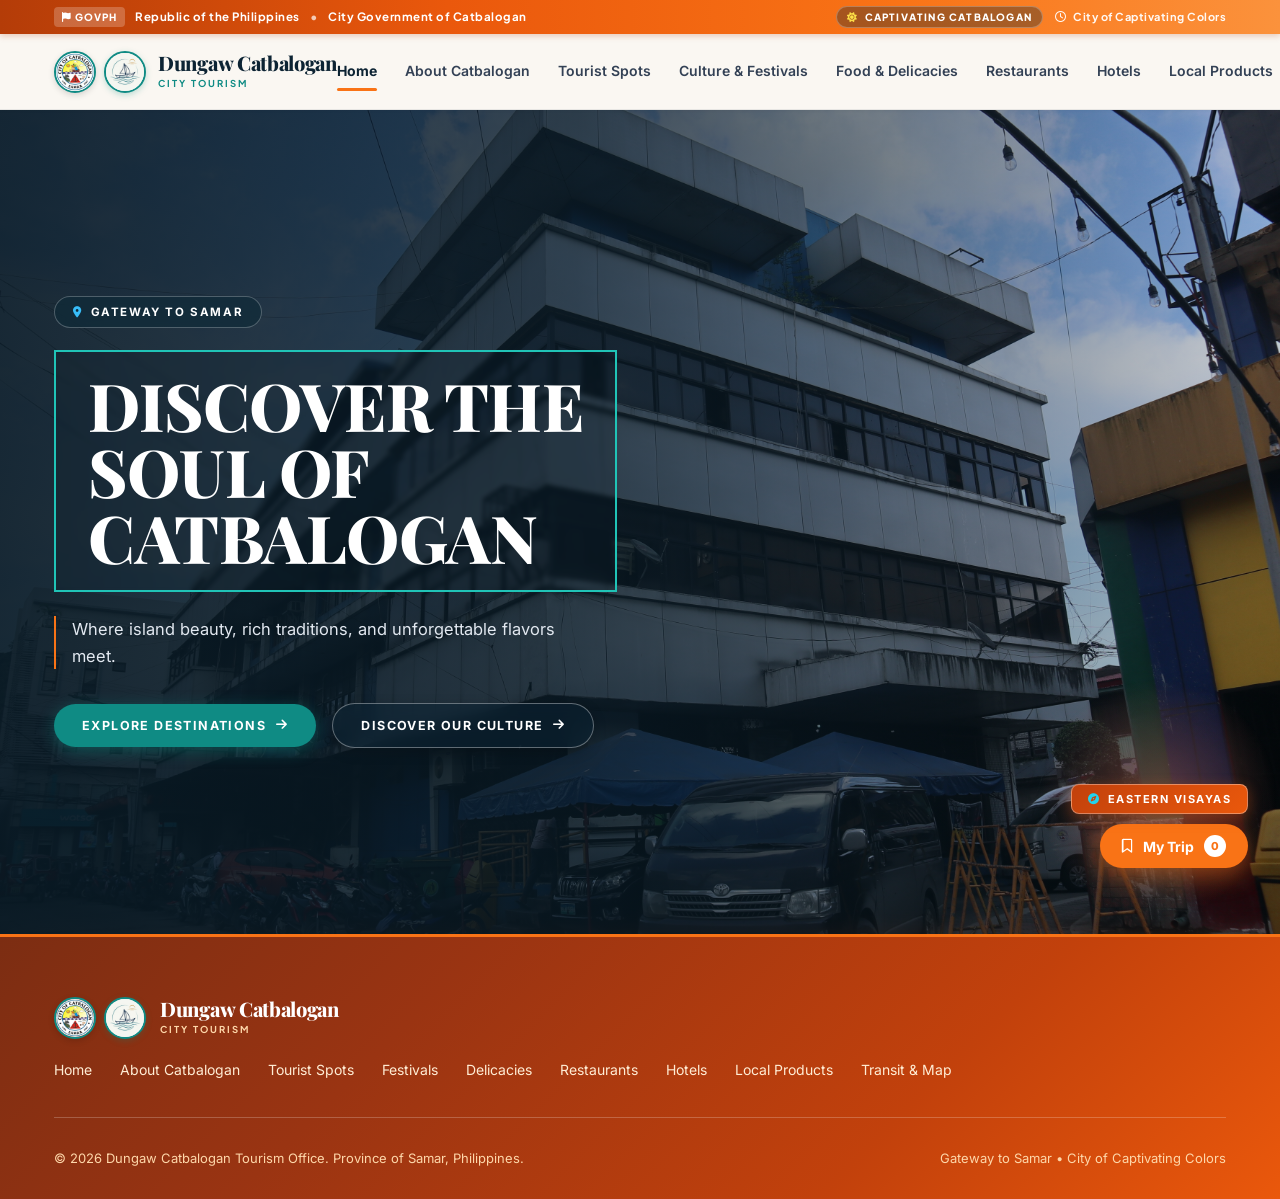
==== commit f20667e5: "Update footer and blue accents to vibrant Catbalogan sunset orange theme" ====
--- a/index.html
+++ b/index.html
@@ -8,7 +8,7 @@
   <link rel="preconnect" href="https://fonts.gstatic.com" crossorigin>
   <link href="https://fonts.googleapis.com/css2?family=Playfair+Display:wght@700;800;900&family=Plus+Jakarta+Sans:wght@400;500;600;700;800&family=Inter:wght@400;500;600;700&display=swap" rel="stylesheet">
   <link rel="stylesheet" href="https://cdnjs.cloudflare.com/ajax/libs/font-awesome/6.5.1/css/all.min.css">
-  <link rel="stylesheet" href="css/style.css?v=62">
+  <link rel="stylesheet" href="css/style.css?v=66">
 </head>
 <body class="home">
     <!-- ========================================================
@@ -127,7 +127,7 @@
         </div>
         <div class="brand-text">
           <span class="brand-title">Dungaw Catbalogan</span>
-          <span class="brand-sub" style="color: #22d3ee;">CITY TOURISM</span>
+          <span class="brand-sub" style="color: #fed7aa;">CITY TOURISM</span>
         </div>
       </div>
 
@@ -229,7 +229,7 @@
       </div>
       <div class="drawer-footer" id="detailModalFooter">
         <button type="button" class="btn-submit-trip" id="detailModalActionBtn"></button>
-        <button type="button" class="btn-download-trip" id="detailModalTransitBtn" style="display: none; background: #0c2333; color: #fff;">
+        <button type="button" class="btn-download-trip" id="detailModalTransitBtn" style="display: none; background: #ea580c; color: #fff;">
           <i class="fa-solid fa-route" style="color: #20c4b7;"></i> How to Ride &amp; Route Map
         </button>
         <button type="button" class="btn-download-trip" id="detailModalStreetViewBtn" style="display: none;">
@@ -347,6 +347,6 @@
   <div class="toast-notice" id="toastNotice"></div>
 
   <!-- JAVASCRIPT LOGIC -->
-  <script src="js/main.js?v=62"></script>
+  <script src="js/main.js?v=66"></script>
 </body>
 </html>
--- a/css/style.css
+++ b/css/style.css
@@ -282,21 +282,19 @@
 
 .menu-toggle-btn {
   display: none;
-  background: rgba(255, 255, 255, 0.16);
-  border: 1.5px solid rgba(255, 255, 255, 0.45);
-  color: #ffffff;
-  padding: 6px 12px;
+  background: linear-gradient(135deg, #c2410c 0%, #ea580c 100%) !important;
+  border: 1.5px solid #ea580c !important;
+  color: #ffffff !important;
+  padding: 8px 14px;
   border-radius: 24px;
   font-size: 11.5px;
   font-weight: 800;
   letter-spacing: 0.04em;
   cursor: pointer;
   align-items: center;
-  gap: 6px;
+  gap: 7px;
   transition: all 0.22s ease;
-  backdrop-filter: blur(8px);
-  -webkit-backdrop-filter: blur(8px);
-  box-shadow: 0 2px 8px rgba(0, 0, 0, 0.15);
+  box-shadow: 0 3px 10px rgba(12, 35, 51, 0.28);
   user-select: none;
   flex-shrink: 0;
   white-space: nowrap;
@@ -304,24 +302,27 @@
 
 .menu-toggle-btn:hover,
 .menu-toggle-btn:focus-visible {
-  background: var(--teal-primary, #0f8b84);
-  border-color: var(--teal-primary, #0f8b84);
-  color: #ffffff;
+  background: #0f8b84 !important;
+  border-color: #0f8b84 !important;
+  color: #ffffff !important;
   transform: translateY(-1px);
+  box-shadow: 0 4px 14px rgba(15, 139, 132, 0.38);
 }
 
 .menu-toggle-btn i {
-  font-size: 12.5px;
+  font-size: 13px !important;
   line-height: 1;
+  color: #ffffff !important;
   transition: transform 0.2s ease;
 }
 
 .menu-toggle-label {
   font-family: var(--font-heading, 'Plus Jakarta Sans', sans-serif);
-  font-size: 10px;
-  font-weight: 800;
-  letter-spacing: 0.06em;
+  font-size: 11px !important;
+  font-weight: 800 !important;
+  letter-spacing: 0.05em;
   text-transform: uppercase;
+  color: #ffffff !important;
   display: inline-block;
   line-height: 1;
   white-space: nowrap;
@@ -330,22 +331,28 @@
 /* Light header variations */
 .site-header.scrolled .menu-toggle-btn,
 body.subpage .site-header .menu-toggle-btn {
-  background: #f1f5f9;
-  border-color: #cbd5e1;
-  color: #0c2333;
+  background: linear-gradient(135deg, #c2410c 0%, #ea580c 100%) !important;
+  border-color: #ea580c !important;
+  color: #ffffff !important;
 }
 
 .site-header.scrolled .menu-toggle-btn:hover,
 body.subpage .site-header .menu-toggle-btn:hover {
-  background: var(--teal-primary, #0f8b84);
-  border-color: var(--teal-primary, #0f8b84);
-  color: #ffffff;
+  background: #0f8b84 !important;
+  border-color: #0f8b84 !important;
+  color: #ffffff !important;
 }
 
 /* When mobile navigation is open */
 .menu-toggle-btn.active {
   background: #ea580c !important;
   border-color: #ea580c !important;
+  color: #ffffff !important;
+  box-shadow: 0 4px 14px rgba(234, 88, 12, 0.45) !important;
+}
+
+.menu-toggle-btn.active i,
+.menu-toggle-btn.active .menu-toggle-label {
   color: #ffffff !important;
 }
 
@@ -506,12 +513,12 @@
 }
 
 .badge-eastern-visayas {
-  background: rgba(14, 42, 56, 0.85);
+  background: linear-gradient(135deg, #c2410c 0%, #ea580c 100%);
   backdrop-filter: blur(8px);
-  border: 1px solid rgba(255, 255, 255, 0.22);
+  border: 1px solid rgba(255, 255, 255, 0.35);
   padding: 7px 16px;
   border-radius: 8px;
-  color: #e2e8f0;
+  color: #ffffff;
   font-size: 11px;
   font-weight: 700;
   letter-spacing: 1.5px;
@@ -519,12 +526,16 @@
   display: inline-flex;
   align-items: center;
   gap: 7px;
+  box-shadow: 0 4px 14px rgba(234, 88, 12, 0.35);
+  transition: all 0.2s ease;
 }
 
 .badge-eastern-visayas:hover {
-  background: rgba(14, 42, 56, 0.98);
-  border-color: var(--teal-light);
-  color: #ffffff;
+  background: linear-gradient(135deg, #ea580c 0%, #f97316 100%);
+  border-color: #ffffff;
+  color: #ffffff;
+  box-shadow: 0 6px 18px rgba(249, 115, 22, 0.45);
+  transform: translateY(-1px);
 }
 
 .btn-my-trip {
@@ -1451,8 +1462,7 @@
   display: inline-flex;
   align-items: center;
   gap: 4px;
-  background: #e0f2fe;
-  color: #0284c7;
+  background: #fff7ed; color: #ea580c; border: 1px solid #fed7aa;
   font-size: 10px;
   font-weight: 700;
   padding: 2px 7px;
@@ -1462,7 +1472,7 @@
 }
 
 .resto-loc-link:hover .resto-map-chip {
-  background: #0284c7;
+  background: #ea580c;
   color: #ffffff;
 }
 
@@ -1582,7 +1592,7 @@
 }
 
 .map-pin-badge.pin-hotel {
-  background: #0284c7 !important;
+  background: #d97706 !important;
   color: #ffffff !important;
   border-color: #ffffff !important;
   box-shadow: 0 2px 8px rgba(2, 132, 199, 0.45) !important;
@@ -1708,9 +1718,36 @@
 }
 
 .site-footer {
-  background: var(--navy-dark);
+  background: linear-gradient(135deg, #7c2d12 0%, #9a3412 32%, #c2410c 70%, #ea580c 100%);
   color: #ffffff;
   padding: 60px 54px 30px 54px;
+  border-top: 3px solid #f97316;
+  position: relative;
+  box-shadow: 0 -4px 20px rgba(124, 45, 18, 0.25);
+}
+
+.site-footer .footer-top {
+  border-bottom: 1px solid rgba(255, 255, 255, 0.22);
+}
+
+.site-footer .footer-links a {
+  color: #ffedd5;
+  transition: all 0.2s ease;
+}
+
+.site-footer .footer-links a:hover {
+  color: #ffffff;
+  text-shadow: 0 0 10px rgba(255, 255, 255, 0.6);
+  transform: translateY(-1px);
+}
+
+.site-footer .footer-bottom,
+.site-footer .footer-copy {
+  color: #fed7aa;
+}
+
+.site-footer .brand-sub {
+  color: #fed7aa !important;
 }
 
 .footer-top {
@@ -3024,21 +3061,28 @@
     padding: 0 24px;
   }
 
+  .site-header {
+    padding: 0 16px;
+    height: 68px;
+  }
+
   .site-nav {
     display: none;
     flex-direction: column;
-    align-items: flex-start;
-    gap: 0;
+    align-items: stretch;
+    gap: 2px;
     position: absolute;
-    top: 76px;
+    top: 100%;
     left: 0;
     right: 0;
-    background: rgba(250, 247, 242, 0.94);
-    backdrop-filter: blur(12px);
-    -webkit-backdrop-filter: blur(12px);
-    padding: 12px 24px 20px;
-    box-shadow: 0 12px 24px rgba(0, 0, 0, 0.12);
-    border-top: 1px solid rgba(12, 35, 51, 0.08);
+    background: #faf7f2;
+    padding: 14px 16px 20px;
+    box-shadow: 0 16px 36px rgba(12, 35, 51, 0.22);
+    border-top: 1px solid rgba(12, 35, 51, 0.1);
+    border-bottom: 2px solid #0f8b84;
+    max-height: calc(100vh - 80px);
+    overflow-y: auto;
+    z-index: 1000;
   }
 
   .site-nav.mobile-open {
@@ -3047,14 +3091,32 @@
 
   .site-nav a {
     width: 100%;
-    padding: 12px 0;
-    border-bottom: 1px solid #f8fafc;
+    padding: 12px 14px;
+    border-bottom: 1px solid rgba(12, 35, 51, 0.06);
+    font-size: 15px;
+    font-weight: 700;
+    color: #0c2333;
+    border-radius: 8px;
+    display: flex;
+    align-items: center;
+    transition: all 0.18s ease;
+  }
+
+  .site-nav a:hover,
+  .site-nav a:focus {
+    background: rgba(15, 139, 132, 0.08);
+    color: #0f8b84;
+    padding-left: 18px;
+  }
+
+  .site-nav a.active {
+    background: rgba(15, 139, 132, 0.12);
+    color: #0f8b84;
+    font-weight: 800;
   }
 
   .site-nav a.active::after {
-    bottom: 4px;
-    width: 40px;
-    right: auto;
+    display: none;
   }
 
   body.admin-bar .site-header {
@@ -3447,9 +3509,9 @@
 }
 
 .itinerary-vehicle-pill {
-  background: #eff6ff;
-  color: #1d4ed8;
-  border: 1px solid #bfdbfe;
+  background: #fff7ed;
+  color: #c2410c;
+  border: 1px solid #fed7aa;
   padding: 2px 7px;
   border-radius: 6px;
   font-size: 11.5px;
@@ -3714,7 +3776,7 @@
     height: auto !important;
     max-height: none !important;
     overflow: visible !important;
-    border: 1.5px solid #0c2333 !important;
+    border: 1.5px solid #ea580c !important;
     border-radius: 8px !important;
     box-shadow: none !important;
     margin: 0 !important;
@@ -4053,3 +4115,287 @@
   color: #ffffff;
   border-color: #0c2333;
 }
+
+/* ========================================================
+   MAP TERMINAL FLOATING LABELS & FILTER CONTROLS
+   ======================================================== */
+.custom-terminal-tooltip {
+  background: #1e1b4b !important;
+  color: #ffffff !important;
+  border: 1.5px solid #a855f7 !important;
+  border-radius: 8px !important;
+  padding: 4px 10px !important;
+  font-family: var(--font-body, 'Plus Jakarta Sans', sans-serif) !important;
+  font-size: 11.5px !important;
+  font-weight: 700 !important;
+  box-shadow: 0 4px 16px rgba(15, 23, 42, 0.45) !important;
+  white-space: nowrap !important;
+  pointer-events: auto !important;
+  cursor: pointer !important;
+  letter-spacing: 0.2px !important;
+}
+
+.custom-terminal-tooltip::before {
+  border-top-color: #1e1b4b !important;
+}
+
+.terminal-floating-tooltip {
+  display: flex;
+  align-items: center;
+  gap: 6px;
+}
+
+.terminal-pulsing-badge {
+  background: #7c3aed !important;
+  color: #ffffff !important;
+  border: 2.5px solid #ffffff !important;
+  box-shadow: 0 0 0 3px rgba(124, 58, 237, 0.4), 0 4px 12px rgba(0, 0, 0, 0.4) !important;
+  animation: pulse-terminal 2.2s infinite ease-in-out !important;
+}
+
+@keyframes pulse-terminal {
+  0%, 100% {
+    transform: scale(1);
+    box-shadow: 0 0 0 2px rgba(124, 58, 237, 0.5), 0 3px 8px rgba(0,0,0,0.3);
+  }
+  50% {
+    transform: scale(1.08);
+    box-shadow: 0 0 0 6px rgba(124, 58, 237, 0.3), 0 6px 16px rgba(124, 58, 237, 0.5);
+  }
+}
+
+/* Map Filter Bar */
+.map-filter-bar {
+  display: flex;
+  align-items: center;
+  gap: 8px;
+  padding: 10px 14px;
+  background: #f8fafc;
+  border-bottom: 1px solid #e2e8f0;
+  overflow-x: auto;
+  white-space: nowrap;
+  -webkit-overflow-scrolling: touch;
+}
+
+.map-filter-pill {
+  padding: 6px 13px;
+  border-radius: 20px;
+  background: #ffffff;
+  border: 1px solid #cbd5e1;
+  font-size: 12px;
+  font-weight: 700;
+  color: #475569;
+  cursor: pointer;
+  display: inline-flex;
+  align-items: center;
+  gap: 6px;
+  transition: all 0.2s ease;
+}
+
+.map-filter-pill:hover {
+  background: #f1f5f9;
+  border-color: #94a3b8;
+  color: #1e293b;
+}
+
+.map-filter-pill.active {
+  background: #7c3aed;
+  border-color: #7c3aed;
+  color: #ffffff;
+  box-shadow: 0 2px 8px rgba(124, 58, 237, 0.35);
+}
+
+.map-filter-pill.active i {
+  color: #ffffff !important;
+}
+
+.map-filter-pill.pill-terminal-highlight {
+  border-color: #c084fc;
+  color: #6b21a8;
+  background: #faf5ff;
+}
+
+.map-filter-pill.pill-terminal-highlight:hover {
+  background: #f3e8ff;
+}
+
+.map-filter-pill.pill-terminal-highlight.active {
+  background: #7c3aed;
+  color: #ffffff;
+}
+
+.btn-focus-terminals {
+  background: #ede9fe !important;
+  color: #6d28d9 !important;
+  border-color: #c4b5fd !important;
+  font-weight: 700 !important;
+}
+
+.btn-focus-terminals:hover {
+  background: #7c3aed !important;
+  color: #ffffff !important;
+  border-color: #7c3aed !important;
+}
+
+.btn-focus-terminals:hover i {
+  color: #ffffff !important;
+}
+
+/* ========================================================
+   STREET VIEW MODAL PIN CARD MINIMIZE & HIDE CONTROLS
+   ======================================================== */
+.sv-store-pin-card {
+  transition: all 0.25s cubic-bezier(0.16, 1, 0.3, 1);
+}
+
+.sv-store-pin-card.collapsed {
+  padding: 8px 14px !important;
+  border-radius: 24px !important;
+  cursor: pointer !important;
+  background: rgba(12, 35, 51, 0.96) !important;
+  border-color: #f97316 !important;
+  box-shadow: 0 4px 16px rgba(0, 0, 0, 0.5) !important;
+}
+
+.sv-store-pin-card.collapsed .sv-store-pin-body,
+.sv-store-pin-card.collapsed .sv-store-pin-addr,
+.sv-store-pin-card.collapsed .sv-store-pin-actions,
+.sv-store-pin-card.collapsed .sv-store-pin-coords {
+  display: none !important;
+}
+
+.sv-store-pin-card.collapsed .sv-store-pin-header {
+  margin: 0 !important;
+  gap: 8px !important;
+  flex-wrap: nowrap !important;
+}
+
+.sv-store-pin-card.collapsed .sv-minimized-title {
+  display: inline-block !important;
+  font-size: 12.5px !important;
+  font-weight: 700 !important;
+  color: #ffffff !important;
+  white-space: nowrap !important;
+  overflow: hidden !important;
+  text-overflow: ellipsis !important;
+  max-width: 220px !important;
+}
+
+.sv-minimized-title {
+  display: none;
+}
+
+.sv-store-pin-controls {
+  display: flex;
+  align-items: center;
+  gap: 6px;
+  margin-left: auto;
+}
+
+.sv-pin-ctrl-btn {
+  background: rgba(255, 255, 255, 0.14) !important;
+  border: 1px solid rgba(255, 255, 255, 0.25) !important;
+  color: #f1f5f9 !important;
+  border-radius: 14px !important;
+  padding: 4px 9px !important;
+  font-size: 11px !important;
+  font-weight: 700 !important;
+  cursor: pointer !important;
+  display: inline-flex !important;
+  align-items: center !important;
+  gap: 4px !important;
+  transition: all 0.2s ease !important;
+  line-height: 1 !important;
+}
+
+.sv-pin-ctrl-btn:hover {
+  background: rgba(249, 115, 22, 0.35) !important;
+  border-color: #f97316 !important;
+  color: #ffffff !important;
+}
+
+.sv-pin-ctrl-btn.sv-pin-hide-btn:hover {
+  background: rgba(239, 68, 68, 0.35) !important;
+  border-color: #ef4444 !important;
+  color: #ffffff !important;
+}
+
+.sv-restore-pin-btn {
+  position: absolute;
+  bottom: 14px;
+  right: 14px;
+  z-index: 6;
+  background: rgba(12, 35, 51, 0.95);
+  backdrop-filter: blur(8px);
+  -webkit-backdrop-filter: blur(8px);
+  border: 1.5px solid #f97316;
+  color: #ffffff;
+  padding: 8px 14px;
+  border-radius: 24px;
+  font-size: 12px;
+  font-weight: 800;
+  cursor: pointer;
+  display: inline-flex;
+  align-items: center;
+  gap: 6px;
+  box-shadow: 0 4px 16px rgba(0, 0, 0, 0.45);
+  transition: all 0.2s ease;
+  animation: restore-pulse 2s infinite;
+}
+
+@keyframes restore-pulse {
+  0%, 100% { box-shadow: 0 4px 16px rgba(0,0,0,0.45), 0 0 0 0 rgba(249, 115, 22, 0.4); }
+  50% { box-shadow: 0 4px 16px rgba(0,0,0,0.45), 0 0 0 5px rgba(249, 115, 22, 0.2); }
+}
+
+.sv-restore-pin-btn:hover {
+  background: #f97316;
+  color: #ffffff;
+  transform: translateY(-1px);
+}
+
+.sv-restore-pin-btn:hover i {
+  color: #ffffff !important;
+}
+
+.sv-banner-close-btn {
+  background: rgba(255, 255, 255, 0.15) !important;
+  border: none !important;
+  color: #cbd5e1 !important;
+  width: 22px !important;
+  height: 22px !important;
+  border-radius: 50% !important;
+  cursor: pointer !important;
+  display: inline-flex !important;
+  align-items: center !important;
+  justify-content: center !important;
+  font-size: 11px !important;
+  transition: all 0.2s ease !important;
+  margin-left: 8px !important;
+  flex-shrink: 0 !important;
+  pointer-events: auto !important;
+}
+
+.sv-banner-close-btn:hover {
+  background: rgba(239, 68, 68, 0.8) !important;
+  color: #ffffff !important;
+}
+
+.sv-gsv-pin-banner {
+  pointer-events: auto !important;
+}
+
+@media (max-width: 768px) {
+  .sv-store-pin-card {
+    padding: 10px 12px;
+    bottom: 10px;
+    left: 10px;
+    right: 10px;
+  }
+  .sv-store-pin-name {
+    font-size: 13.5px;
+  }
+  .sv-store-pin-addr {
+    font-size: 11px;
+  }
+}
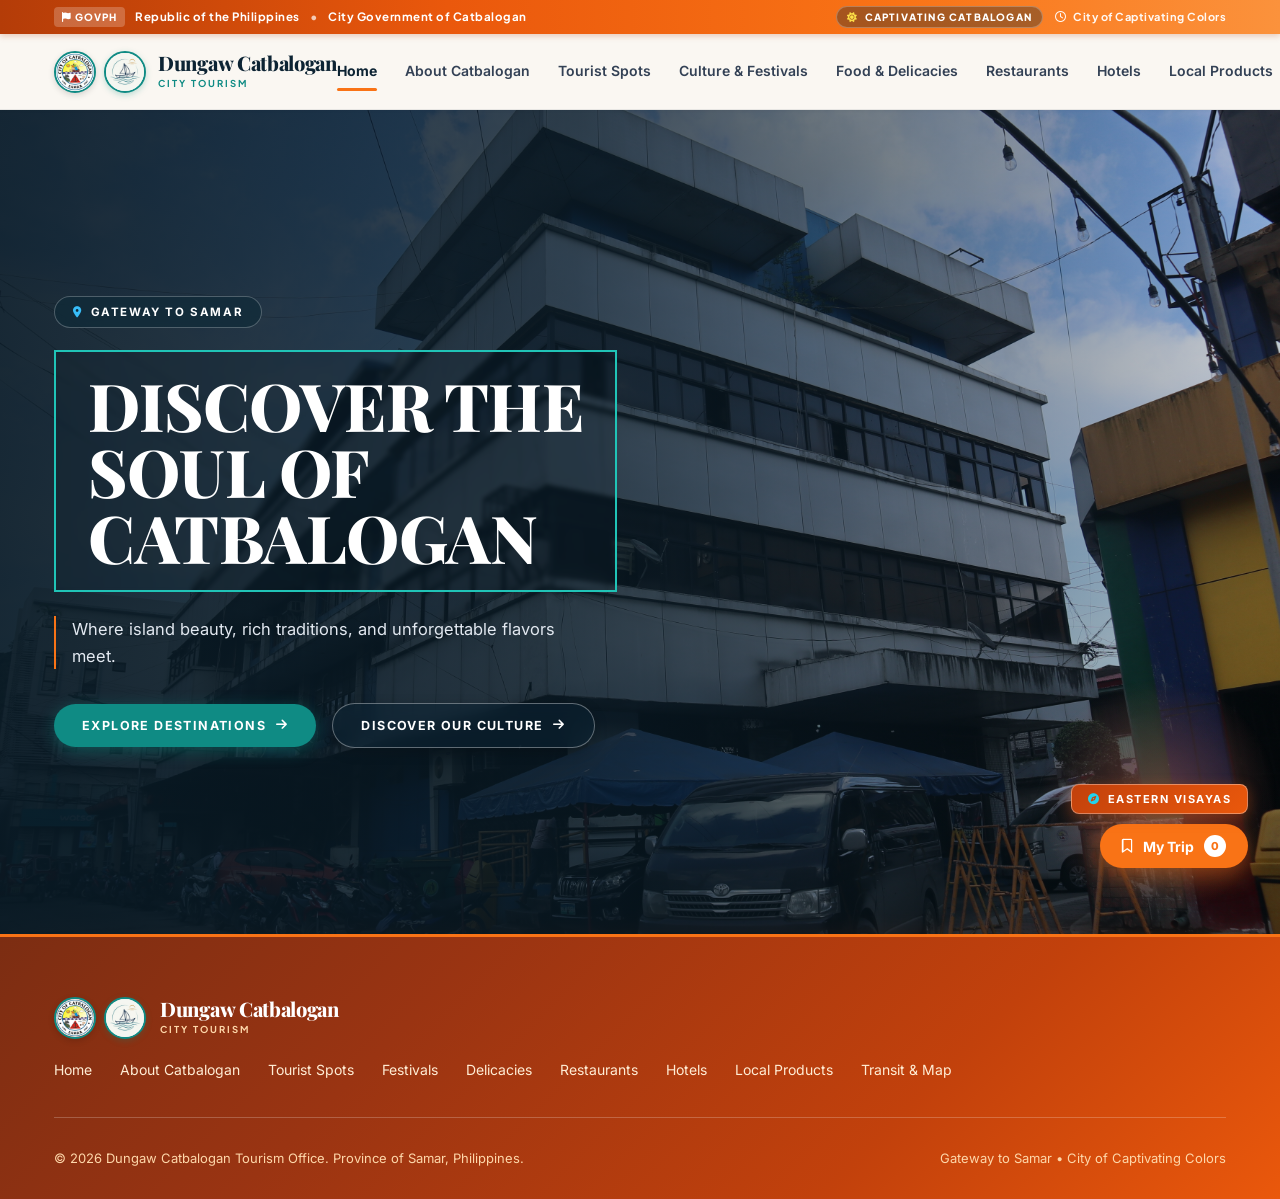
==== commit 2f503828: "Add minimize and collapse controls to 360 Street View modal header and optimize mobile layout for fu" ====
--- a/index.html
+++ b/index.html
@@ -8,7 +8,7 @@
   <link rel="preconnect" href="https://fonts.gstatic.com" crossorigin>
   <link href="https://fonts.googleapis.com/css2?family=Playfair+Display:wght@700;800;900&family=Plus+Jakarta+Sans:wght@400;500;600;700;800&family=Inter:wght@400;500;600;700&display=swap" rel="stylesheet">
   <link rel="stylesheet" href="https://cdnjs.cloudflare.com/ajax/libs/font-awesome/6.5.1/css/all.min.css">
-  <link rel="stylesheet" href="css/style.css?v=66">
+  <link rel="stylesheet" href="css/style.css?v=69">
 </head>
 <body class="home">
     <!-- ========================================================
@@ -278,7 +278,28 @@
         <a id="svGoogleMapsLink" href="https://www.google.com/maps/search/?api=1&query=Catbalogan+City+Samar" target="_blank" rel="noopener" class="sv-hud-btn">
           <i class="fa-solid fa-arrow-up-right-from-square" style="color: var(--teal-light);"></i> Open Maps
         </a>
+        <button type="button" class="sv-hud-btn sv-minimize-header-btn" id="svToggleMinimizeBtn" onclick="svToggleTopbarMinimize()" title="Minimize / Hide header for full map focus">
+          <i class="fa-solid fa-compress" id="svMinimizeIcon"></i> <span id="svMinimizeText">Minimize</span>
+        </button>
         <button type="button" class="sv-close-btn" aria-label="Close Street View" onclick="closeStreetView()">&times;</button>
+      </div>
+    </div>
+
+    
+    <!-- Floating Minimal HUD Pill when Topbar is Minimized / Hidden -->
+    <div class="sv-topbar-restore-pill" id="svTopbarRestorePill" style="display: none;">
+      <div class="sv-pill-main" onclick="svToggleTopbarMinimize()" title="Click to expand controls and modes">
+        <i class="fa-solid fa-location-dot" style="color: #f97316;"></i>
+        <span class="sv-pill-title" id="svPillTitle">Catbalogan City</span>
+        <span class="sv-pill-expand"><i class="fa-solid fa-chevron-down"></i> Expand Controls</span>
+      </div>
+      <div class="sv-pill-quick-actions">
+        <button type="button" class="sv-pill-quick-btn" onclick="svToggleMapLayer()" title="Switch Satellite / Road">
+          <i class="fa-solid fa-layer-group"></i>
+        </button>
+        <button type="button" class="sv-pill-quick-btn sv-pill-close-btn" onclick="closeStreetView()" title="Close Map Explorer">
+          <i class="fa-solid fa-xmark"></i>
+        </button>
       </div>
     </div>
 
@@ -347,6 +368,6 @@
   <div class="toast-notice" id="toastNotice"></div>
 
   <!-- JAVASCRIPT LOGIC -->
-  <script src="js/main.js?v=66"></script>
+  <script src="js/main.js?v=69"></script>
 </body>
 </html>
--- a/css/style.css
+++ b/css/style.css
@@ -4399,3 +4399,211 @@
     font-size: 11px;
   }
 }
+
+/* ========================================================
+   STREET VIEW / 360 MODAL: TOPBAR MINIMIZE & COLLAPSE
+   Allows full-screen focus on the map and 360 viewer
+   ======================================================== */
+.sv-modal.topbar-minimized .sv-topbar {
+  max-height: 0 !important;
+  min-height: 0 !important;
+  padding: 0 !important;
+  margin: 0 !important;
+  opacity: 0 !important;
+  overflow: hidden !important;
+  pointer-events: none !important;
+  border-bottom: none !important;
+}
+
+/* Minimize / Hide Header Button inside topbar */
+.sv-minimize-header-btn {
+  background: rgba(249, 115, 22, 0.22) !important;
+  border: 1px solid rgba(249, 115, 22, 0.5) !important;
+  color: #fed7aa !important;
+  cursor: pointer !important;
+  transition: all 0.2s ease !important;
+}
+
+.sv-minimize-header-btn:hover {
+  background: #ea580c !important;
+  border-color: #ea580c !important;
+  color: #ffffff !important;
+}
+
+/* Floating Sleek HUD Restore Pill when topbar is minimized */
+.sv-topbar-restore-pill {
+  position: absolute;
+  top: 12px;
+  left: 12px;
+  z-index: 9999;
+  display: inline-flex;
+  align-items: center;
+  gap: 8px;
+  background: rgba(12, 35, 51, 0.94);
+  backdrop-filter: blur(10px);
+  -webkit-backdrop-filter: blur(10px);
+  border: 1px solid rgba(34, 211, 238, 0.45);
+  border-radius: 999px;
+  padding: 5px 8px 5px 14px;
+  box-shadow: 0 8px 24px rgba(0, 0, 0, 0.55);
+  animation: fadeIn 0.2s ease;
+  max-width: calc(100vw - 24px);
+  user-select: none;
+}
+
+.sv-pill-main {
+  display: inline-flex;
+  align-items: center;
+  gap: 8px;
+  cursor: pointer;
+  color: #ffffff;
+}
+
+.sv-pill-title {
+  font-family: var(--font-serif);
+  font-size: 13.5px;
+  font-weight: 700;
+  color: #ffffff;
+  white-space: nowrap;
+  overflow: hidden;
+  text-overflow: ellipsis;
+  max-width: 170px;
+}
+
+.sv-pill-expand {
+  display: inline-flex;
+  align-items: center;
+  gap: 4px;
+  background: rgba(15, 139, 132, 0.35);
+  color: var(--teal-light);
+  border: 1px solid rgba(34, 211, 238, 0.4);
+  font-size: 11px;
+  font-weight: 700;
+  padding: 3px 9px;
+  border-radius: 999px;
+  cursor: pointer;
+  transition: all 0.15s ease;
+}
+
+.sv-pill-expand:hover {
+  background: var(--teal-primary);
+  color: #ffffff;
+}
+
+.sv-pill-quick-actions {
+  display: inline-flex;
+  align-items: center;
+  gap: 5px;
+  margin-left: 2px;
+  padding-left: 6px;
+  border-left: 1px solid rgba(255, 255, 255, 0.2);
+}
+
+.sv-pill-quick-btn {
+  width: 28px;
+  height: 28px;
+  border-radius: 50%;
+  background: rgba(255, 255, 255, 0.12);
+  border: 1px solid rgba(255, 255, 255, 0.22);
+  color: #ffffff;
+  font-size: 11.5px;
+  display: inline-flex;
+  align-items: center;
+  justify-content: center;
+  cursor: pointer;
+  transition: all 0.15s ease;
+}
+
+.sv-pill-quick-btn:hover {
+  background: var(--teal-primary);
+  border-color: var(--teal-primary);
+}
+
+.sv-pill-close-btn:hover {
+  background: var(--coral-accent) !important;
+  border-color: var(--coral-accent) !important;
+}
+
+/* Mobile responsive layout optimizations for topbar */
+@media (max-width: 768px) {
+  .sv-topbar {
+    padding: 8px 10px !important;
+    gap: 8px !important;
+  }
+
+  .sv-topbar-info {
+    min-width: unset !important;
+    flex: 1 1 auto !important;
+  }
+
+  .sv-info-eyebrow {
+    font-size: 9.5px !important;
+    letter-spacing: 1px !important;
+    gap: 4px !important;
+    margin-bottom: 2px !important;
+  }
+
+  .sv-info-title {
+    font-size: 15px !important;
+    line-height: 1.15 !important;
+  }
+
+  /* Automatically hide lengthy description on mobile so map has more room */
+  .sv-info-sub {
+    display: none !important;
+  }
+
+  .sv-mode-tabs {
+    padding: 2px !important;
+    gap: 3px !important;
+    overflow-x: auto !important;
+    -webkit-overflow-scrolling: touch !important;
+    max-width: 100% !important;
+    scrollbar-width: none !important;
+  }
+
+  .sv-mode-tabs::-webkit-scrollbar {
+    display: none !important;
+  }
+
+  .sv-mode-btn {
+    padding: 4px 8px !important;
+    font-size: 11px !important;
+    gap: 4px !important;
+    white-space: nowrap !important;
+  }
+
+  .sv-top-actions {
+    gap: 6px !important;
+    flex-wrap: nowrap !important;
+  }
+
+  .sv-hud-btn {
+    padding: 6px 9px !important;
+    font-size: 11px !important;
+    white-space: nowrap !important;
+  }
+
+  .sv-close-btn {
+    width: 32px !important;
+    height: 32px !important;
+    font-size: 18px !important;
+  }
+
+  .sv-topbar-restore-pill {
+    top: 8px !important;
+    left: 8px !important;
+    padding: 4px 6px 4px 10px !important;
+    gap: 6px !important;
+  }
+
+  .sv-pill-title {
+    font-size: 12px !important;
+    max-width: 120px !important;
+  }
+
+  .sv-pill-expand {
+    font-size: 10px !important;
+    padding: 2px 7px !important;
+  }
+}
